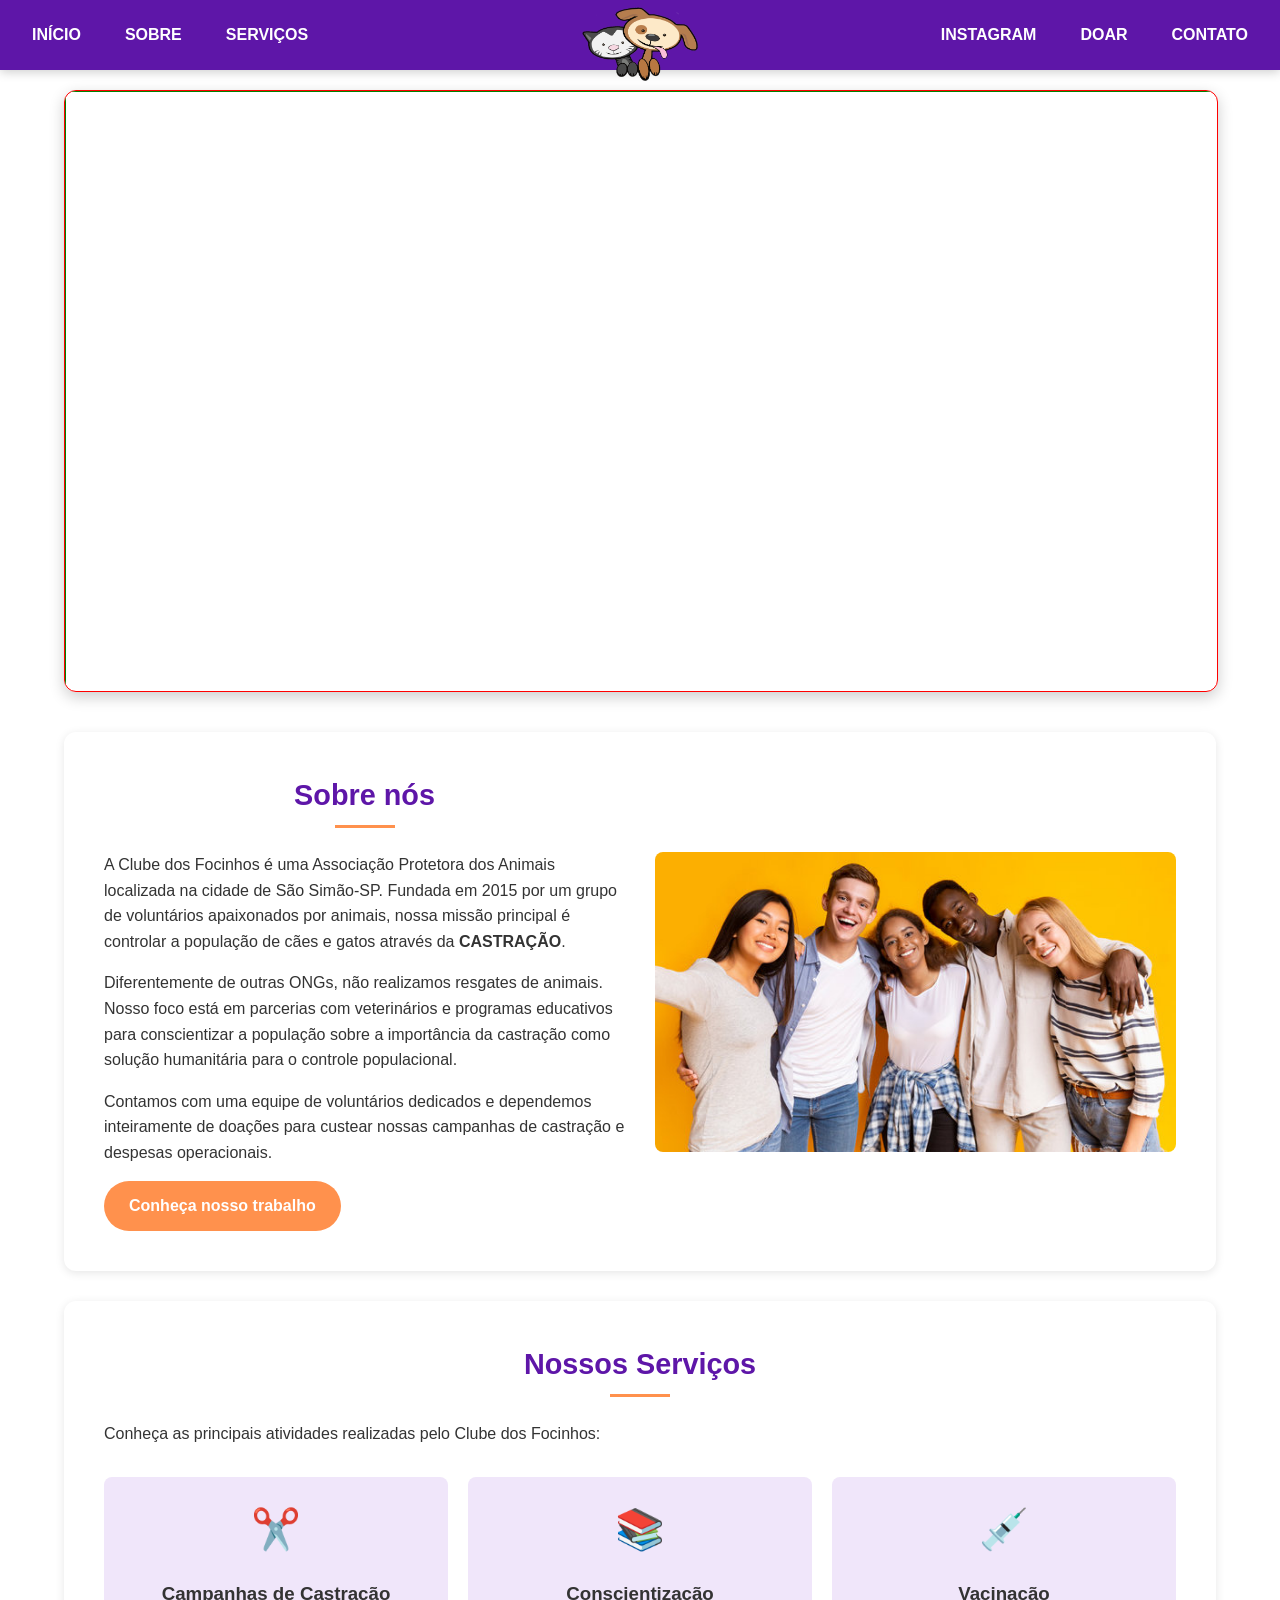
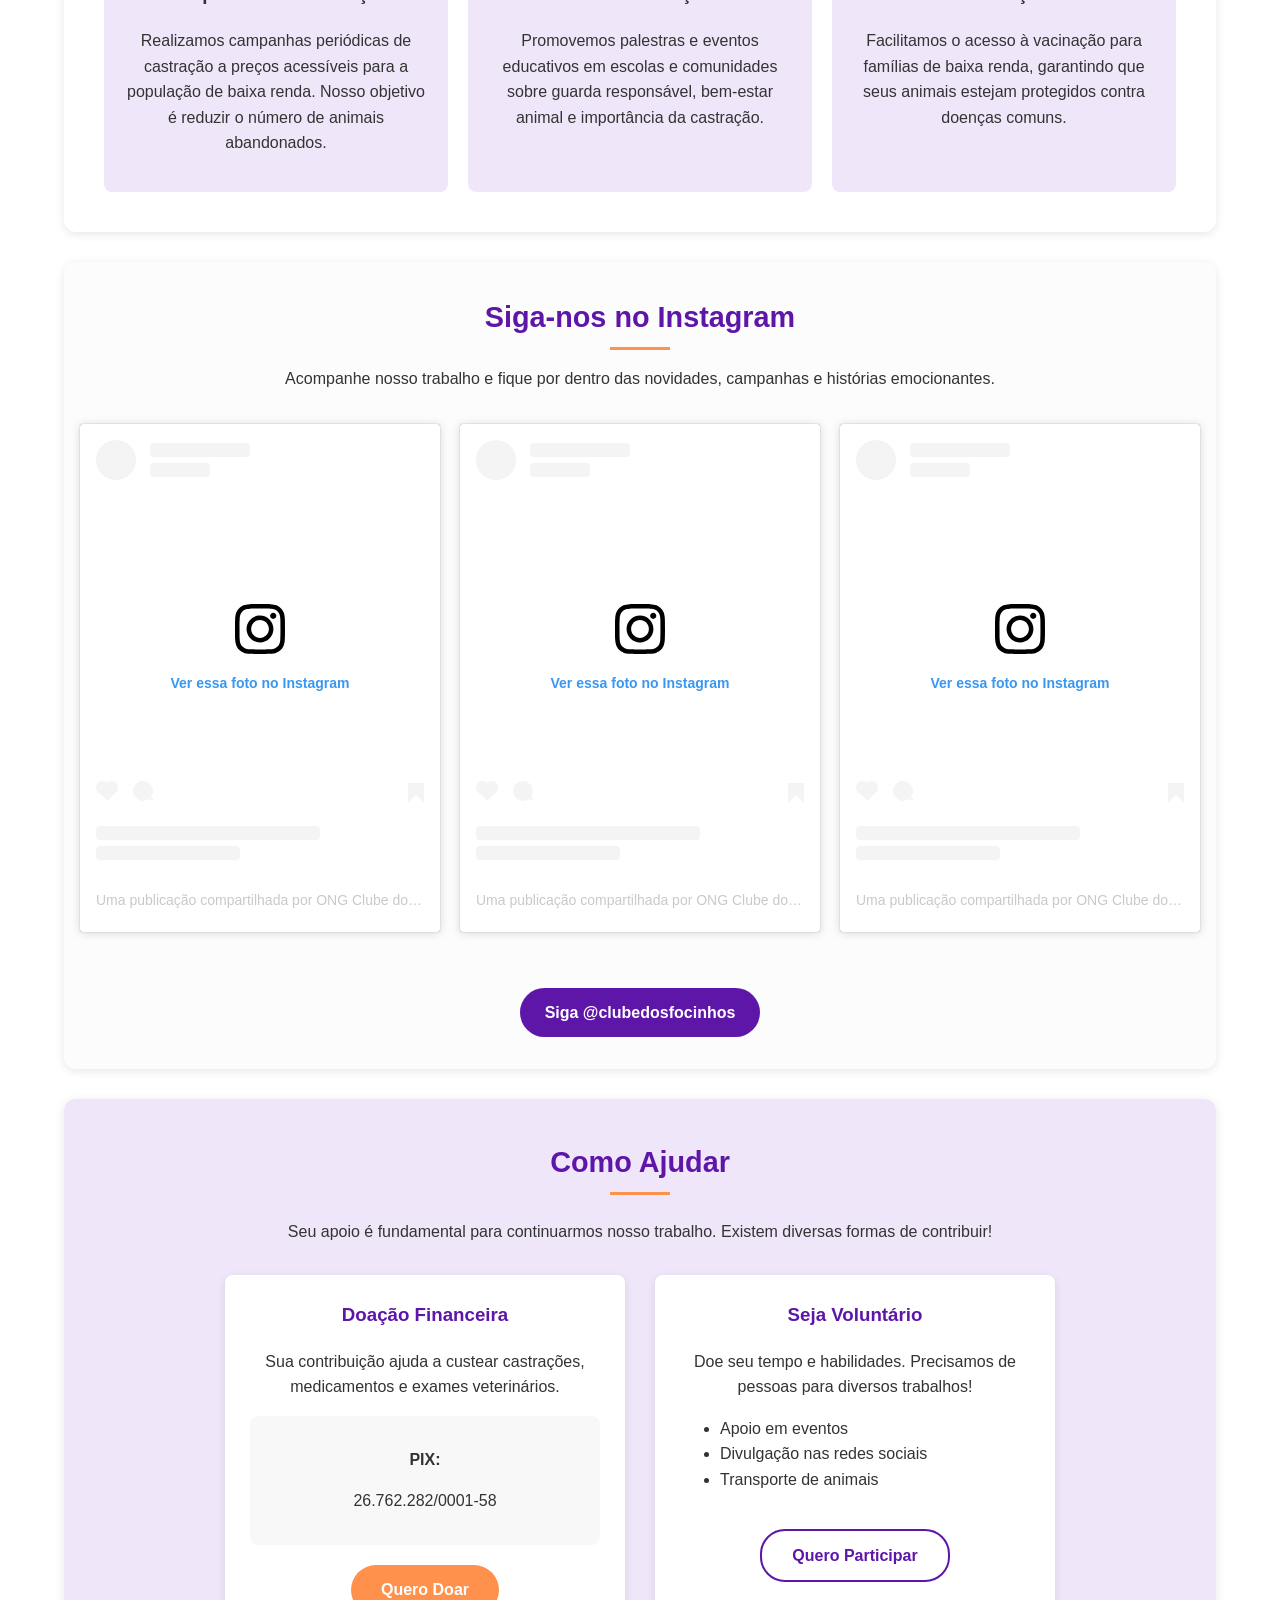
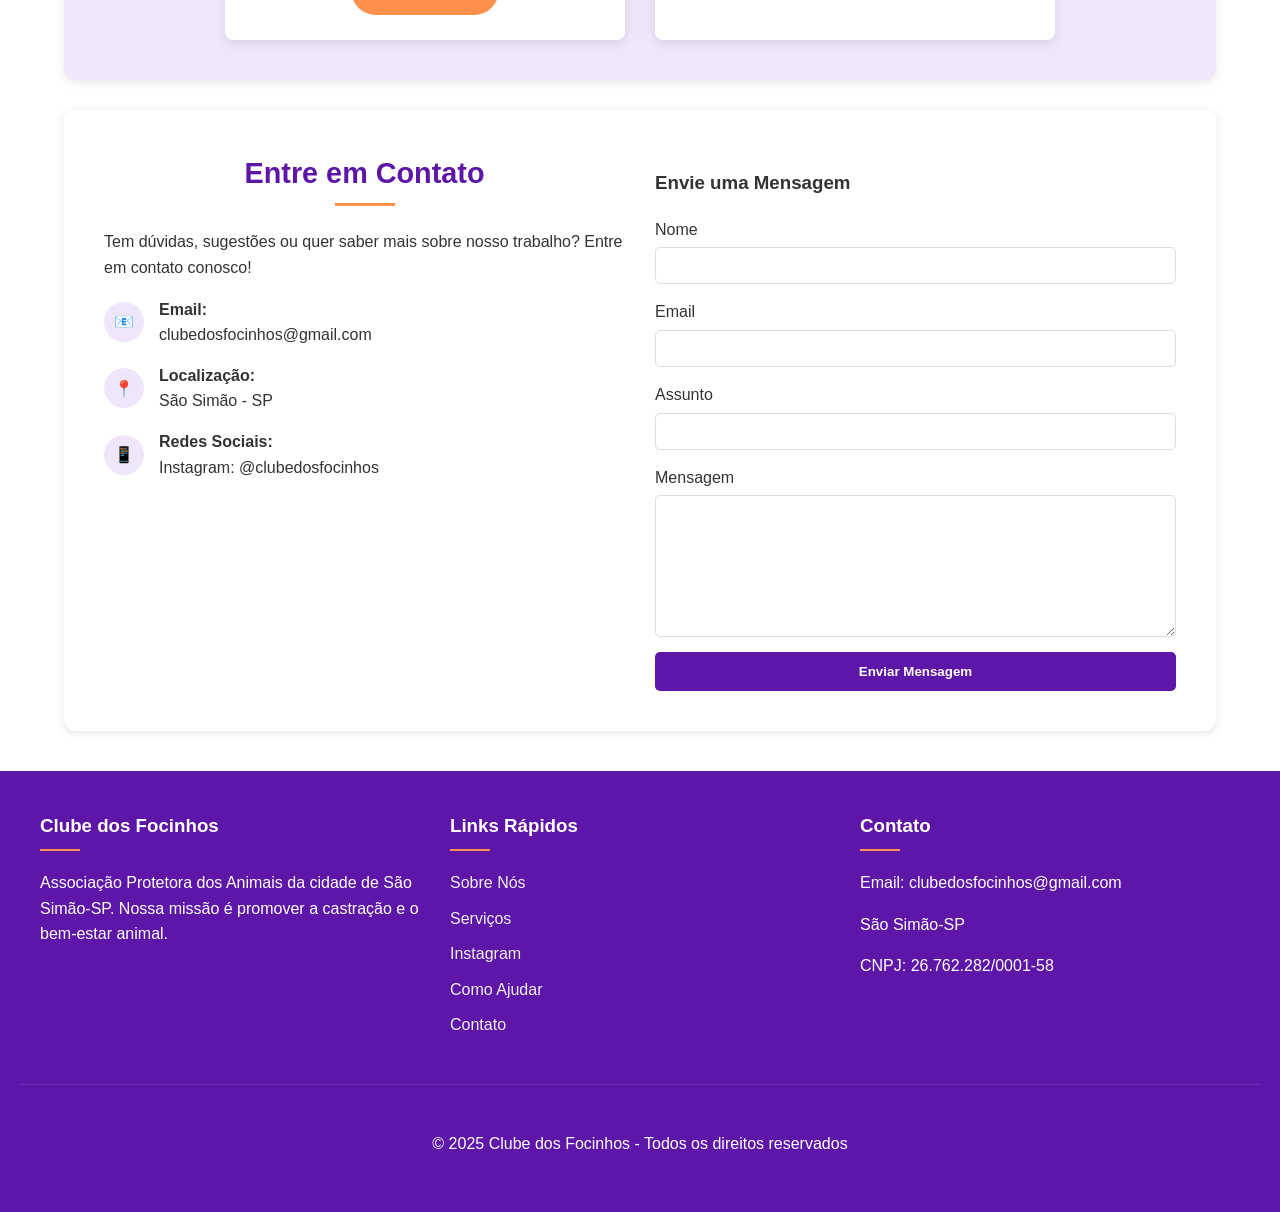
==== index.html @ ae26719c "css change in the slider-overlay" ====
<!-- Falta fazer o email funcionar, corrigir images, fazer figma, colocar baguethe (widgte) de rede social-->

<!DOCTYPE html>
<html lang="pt-BR">

<head>
    <meta charset="UTF-8">
    <meta name="viewport" content="width=device-width, initial-scale=1.0">
    <title>Clube dos Focinhos - Associação Protetora dos Animais</title>
    <link rel="stylesheet" href="styles.css" />
</head>

<body>
    <div class="navbar">
        <div class="navbar-left">
            <a href="#slider"><span>INÍCIO</span></a>
            <a href="#about"><span>SOBRE</span></a>
            <a href="#services"><span>SERVIÇOS</span></a>
        </div>
        <div class="logo">
            <img src="assets/img/logo.png" alt="Clube dos Focinhos Logo">
        </div>
        <div class="navbar-right">
            <a href="#instagram"><span>INSTAGRAM</span></a>
            <a href="#donate"><span>DOAR</span></a>
            <a href="#contact"><span>CONTATO</span></a>
        </div>
    </div>

    <div class="main-container">
       
        <div class="hero" id="slider">
            <ul class="slider">
                <li>
                    <img src="assets/img/placeholder1.jpg" alt="Animais resgatados">
                    <div class="slider-overlay">
                        <h2>Clube dos Focinhos</h2>
                        <p>Cuidando e protegendo os animais de São Simão desde 2015</p>
                    </div>
                </li>
                <li>
                    <img src="assets/img/placeholder2.jpg" alt="Campanhas de adoção">
                    <div class="slider-overlay">
                        <h2>Foco em Castração</h2>
                        <p>Nosso foco é controlar a população de animais através de campanhas de castração</p>
                    </div>
                </li>
                <li>
                    <img src="assets/img/placeholder3.jpg" alt="Voluntários ajudando">
                    <div class="slider-overlay">
                        <h2>Ajude-nos a ajudar</h2>
                        <p>Seu apoio é fundamental para continuarmos nosso trabalho</p>
                    </div>
                </li>
            </ul>
        </div>
 
        <section id="about">
            <div class="about-content">
                <h2>Sobre nós</h2>
                <p>A Clube dos Focinhos é uma Associação Protetora dos Animais localizada na cidade de São Simão-SP. Fundada em 2015 por um grupo de voluntários apaixonados por animais, nossa missão principal é controlar a população de cães e gatos através
                    da <strong>CASTRAÇÃO</strong>.</p>
                <p>Diferentemente de outras ONGs, não realizamos resgates de animais. Nosso foco está em parcerias com veterinários e programas educativos para conscientizar a população sobre a importância da castração como solução humanitária para o controle
                    populacional.
                </p>
                <p>Contamos com uma equipe de voluntários dedicados e dependemos inteiramente de doações para custear nossas campanhas de castração e despesas operacionais.</p>
                <a href="#services" class="button">Conheça nosso trabalho</a>
            </div>
            <div class="about-image">
                <img src="assets/img/placeholder4.jpg" alt="Voluntários do Clube dos Focinhos">
            </div>
        </section>

         
        <section id="services">
            <h2>Nossos Serviços</h2>
            <p>Conheça as principais atividades realizadas pelo Clube dos Focinhos:</p>

            <div class="services-container">
                <div class="service-card">
                    <div class="service-icon">✂️</div>
                    <h3>Campanhas de Castração</h3>
                    <p>Realizamos campanhas periódicas de castração a preços acessíveis para a população de baixa renda. Nosso objetivo é reduzir o número de animais abandonados.</p>
                </div>

                <div class="service-card">
                    <div class="service-icon">📚</div>
                    <h3>Conscientização</h3>
                    <p>Promovemos palestras e eventos educativos em escolas e comunidades sobre guarda responsável, bem-estar animal e importância da castração.</p>
                </div>

                <div class="service-card">
                    <div class="service-icon">💉</div>
                    <h3>Vacinação</h3>
                    <p>Facilitamos o acesso à vacinação para famílias de baixa renda, garantindo que seus animais estejam protegidos contra doenças comuns.</p>
                </div>
            </div>
        </section>

         
        <section id="instagram">
            <h2>Siga-nos no Instagram</h2>
            <p>Acompanhe nosso trabalho e fique por dentro das novidades, campanhas e histórias emocionantes.</p>

            <div class="instagram-feed">

                <blockquote class="instagram-media" data-instgrm-permalink="https://www.instagram.com/p/DG_HfWbu1eE/?utm_source=ig_embed&amp;utm_campaign=loading" data-instgrm-version="14" style=" background:#FFF; border:0; border-radius:3px; box-shadow:0 0 1px 0 rgba(0,0,0,0.5),0 1px 10px 0 rgba(0,0,0,0.15); margin: 1px; max-width:540px; min-width:326px; padding:0; width:99.375%; width:-webkit-calc(100% - 2px); width:calc(100% - 2px);">
                    <div style="padding:16px;">
                        <a href="https://www.instagram.com/p/DG_HfWbu1eE/?utm_source=ig_embed&amp;utm_campaign=loading" style=" background:#FFFFFF; line-height:0; padding:0 0; text-align:center; text-decoration:none; width:100%;" target="_blank">
                            <div style=" display: flex; flex-direction: row; align-items: center;">
                                <div style="background-color: #F4F4F4; border-radius: 50%; flex-grow: 0; height: 40px; margin-right: 14px; width: 40px;"></div>
                                <div style="display: flex; flex-direction: column; flex-grow: 1; justify-content: center;">
                                    <div style=" background-color: #F4F4F4; border-radius: 4px; flex-grow: 0; height: 14px; margin-bottom: 6px; width: 100px;"></div>
                                    <div style=" background-color: #F4F4F4; border-radius: 4px; flex-grow: 0; height: 14px; width: 60px;"></div>
                                </div>
                            </div>
                            <div style="padding: 19% 0;"></div>
                            <div style="display:block; height:50px; margin:0 auto 12px; width:50px;"><svg width="50px" height="50px" viewBox="0 0 60 60" version="1.1" xmlns="https://www.w3.org/2000/svg" xmlns:xlink="https://www.w3.org/1999/xlink"><g stroke="none" stroke-width="1" fill="none" fill-rule="evenodd"><g transform="translate(-511.000000, -20.000000)" fill="#000000"><g><path d="M556.869,30.41 C554.814,30.41 553.148,32.076 553.148,34.131 C553.148,36.186 554.814,37.852 556.869,37.852 C558.924,37.852 560.59,36.186 560.59,34.131 C560.59,32.076 558.924,30.41 556.869,30.41 M541,60.657 C535.114,60.657 530.342,55.887 530.342,50 C530.342,44.114 535.114,39.342 541,39.342 C546.887,39.342 551.658,44.114 551.658,50 C551.658,55.887 546.887,60.657 541,60.657 M541,33.886 C532.1,33.886 524.886,41.1 524.886,50 C524.886,58.899 532.1,66.113 541,66.113 C549.9,66.113 557.115,58.899 557.115,50 C557.115,41.1 549.9,33.886 541,33.886 M565.378,62.101 C565.244,65.022 564.756,66.606 564.346,67.663 C563.803,69.06 563.154,70.057 562.106,71.106 C561.058,72.155 560.06,72.803 558.662,73.347 C557.607,73.757 556.021,74.244 553.102,74.378 C549.944,74.521 548.997,74.552 541,74.552 C533.003,74.552 532.056,74.521 528.898,74.378 C525.979,74.244 524.393,73.757 523.338,73.347 C521.94,72.803 520.942,72.155 519.894,71.106 C518.846,70.057 518.197,69.06 517.654,67.663 C517.244,66.606 516.755,65.022 516.623,62.101 C516.479,58.943 516.448,57.996 516.448,50 C516.448,42.003 516.479,41.056 516.623,37.899 C516.755,34.978 517.244,33.391 517.654,32.338 C518.197,30.938 518.846,29.942 519.894,28.894 C520.942,27.846 521.94,27.196 523.338,26.654 C524.393,26.244 525.979,25.756 528.898,25.623 C532.057,25.479 533.004,25.448 541,25.448 C548.997,25.448 549.943,25.479 553.102,25.623 C556.021,25.756 557.607,26.244 558.662,26.654 C560.06,27.196 561.058,27.846 562.106,28.894 C563.154,29.942 563.803,30.938 564.346,32.338 C564.756,33.391 565.244,34.978 565.378,37.899 C565.522,41.056 565.552,42.003 565.552,50 C565.552,57.996 565.522,58.943 565.378,62.101 M570.82,37.631 C570.674,34.438 570.167,32.258 569.425,30.349 C568.659,28.377 567.633,26.702 565.965,25.035 C564.297,23.368 562.623,22.342 560.652,21.575 C558.743,20.834 556.562,20.326 553.369,20.18 C550.169,20.033 549.148,20 541,20 C532.853,20 531.831,20.033 528.631,20.18 C525.438,20.326 523.257,20.834 521.349,21.575 C519.376,22.342 517.703,23.368 516.035,25.035 C514.368,26.702 513.342,28.377 512.574,30.349 C511.834,32.258 511.326,34.438 511.181,37.631 C511.035,40.831 511,41.851 511,50 C511,58.147 511.035,59.17 511.181,62.369 C511.326,65.562 511.834,67.743 512.574,69.651 C513.342,71.625 514.368,73.296 516.035,74.965 C517.703,76.634 519.376,77.658 521.349,78.425 C523.257,79.167 525.438,79.673 528.631,79.82 C531.831,79.965 532.853,80.001 541,80.001 C549.148,80.001 550.169,79.965 553.369,79.82 C556.562,79.673 558.743,79.167 560.652,78.425 C562.623,77.658 564.297,76.634 565.965,74.965 C567.633,73.296 568.659,71.625 569.425,69.651 C570.167,67.743 570.674,65.562 570.82,62.369 C570.966,59.17 571,58.147 571,50 C571,41.851 570.966,40.831 570.82,37.631"></path></g></g></g></svg></div>
                            <div style="padding-top: 8px;">
                                <div style=" color:#3897f0; font-family:Arial,sans-serif; font-size:14px; font-style:normal; font-weight:550; line-height:18px;">Ver essa foto no Instagram</div>
                            </div>
                            <div style="padding: 12.5% 0;"></div>
                            <div style="display: flex; flex-direction: row; margin-bottom: 14px; align-items: center;">
                                <div>
                                    <div style="background-color: #F4F4F4; border-radius: 50%; height: 12.5px; width: 12.5px; transform: translateX(0px) translateY(7px);"></div>
                                    <div style="background-color: #F4F4F4; height: 12.5px; transform: rotate(-45deg) translateX(3px) translateY(1px); width: 12.5px; flex-grow: 0; margin-right: 14px; margin-left: 2px;"></div>
                                    <div style="background-color: #F4F4F4; border-radius: 50%; height: 12.5px; width: 12.5px; transform: translateX(9px) translateY(-18px);"></div>
                                </div>
                                <div style="margin-left: 8px;">
                                    <div style=" background-color: #F4F4F4; border-radius: 50%; flex-grow: 0; height: 20px; width: 20px;"></div>
                                    <div style=" width: 0; height: 0; border-top: 2px solid transparent; border-left: 6px solid #f4f4f4; border-bottom: 2px solid transparent; transform: translateX(16px) translateY(-4px) rotate(30deg)"></div>
                                </div>
                                <div style="margin-left: auto;">
                                    <div style=" width: 0px; border-top: 8px solid #F4F4F4; border-right: 8px solid transparent; transform: translateY(16px);"></div>
                                    <div style=" background-color: #F4F4F4; flex-grow: 0; height: 12px; width: 16px; transform: translateY(-4px);"></div>
                                    <div style=" width: 0; height: 0; border-top: 8px solid #F4F4F4; border-left: 8px solid transparent; transform: translateY(-4px) translateX(8px);"></div>
                                </div>
                            </div>
                            <div style="display: flex; flex-direction: column; flex-grow: 1; justify-content: center; margin-bottom: 24px;">
                                <div style=" background-color: #F4F4F4; border-radius: 4px; flex-grow: 0; height: 14px; margin-bottom: 6px; width: 224px;"></div>
                                <div style=" background-color: #F4F4F4; border-radius: 4px; flex-grow: 0; height: 14px; width: 144px;"></div>
                            </div>
                        </a>
                        <p style=" color:#c9c8cd; font-family:Arial,sans-serif; font-size:14px; line-height:17px; margin-bottom:0; margin-top:8px; overflow:hidden; padding:8px 0 7px; text-align:center; text-overflow:ellipsis; white-space:nowrap;"><a href="https://www.instagram.com/p/DG_HfWbu1eE/?utm_source=ig_embed&amp;utm_campaign=loading" style=" color:#c9c8cd; font-family:Arial,sans-serif; font-size:14px; font-style:normal; font-weight:normal; line-height:17px; text-decoration:none;"
                                target="_blank">Uma publicação compartilhada por ONG Clube dos Focinhos (@clubedosfocinhos)</a></p>
                    </div>
                </blockquote>
                <script async src="//www.instagram.com/embed.js"></script>

                <blockquote class="instagram-media" data-instgrm-permalink="https://www.instagram.com/p/DG6hP9zJFz1/?utm_source=ig_embed&amp;utm_campaign=loading" data-instgrm-version="14" style=" background:#FFF; border:0; border-radius:3px; box-shadow:0 0 1px 0 rgba(0,0,0,0.5),0 1px 10px 0 rgba(0,0,0,0.15); margin: 1px; max-width:540px; min-width:326px; padding:0; width:99.375%; width:-webkit-calc(100% - 2px); width:calc(100% - 2px);">
                    <div style="padding:16px;">
                        <a href="https://www.instagram.com/p/DG6hP9zJFz1/?utm_source=ig_embed&amp;utm_campaign=loading" style=" background:#FFFFFF; line-height:0; padding:0 0; text-align:center; text-decoration:none; width:100%;" target="_blank">
                            <div style=" display: flex; flex-direction: row; align-items: center;">
                                <div style="background-color: #F4F4F4; border-radius: 50%; flex-grow: 0; height: 40px; margin-right: 14px; width: 40px;"></div>
                                <div style="display: flex; flex-direction: column; flex-grow: 1; justify-content: center;">
                                    <div style=" background-color: #F4F4F4; border-radius: 4px; flex-grow: 0; height: 14px; margin-bottom: 6px; width: 100px;"></div>
                                    <div style=" background-color: #F4F4F4; border-radius: 4px; flex-grow: 0; height: 14px; width: 60px;"></div>
                                </div>
                            </div>
                            <div style="padding: 19% 0;"></div>
                            <div style="display:block; height:50px; margin:0 auto 12px; width:50px;"><svg width="50px" height="50px" viewBox="0 0 60 60" version="1.1" xmlns="https://www.w3.org/2000/svg" xmlns:xlink="https://www.w3.org/1999/xlink"><g stroke="none" stroke-width="1" fill="none" fill-rule="evenodd"><g transform="translate(-511.000000, -20.000000)" fill="#000000"><g><path d="M556.869,30.41 C554.814,30.41 553.148,32.076 553.148,34.131 C553.148,36.186 554.814,37.852 556.869,37.852 C558.924,37.852 560.59,36.186 560.59,34.131 C560.59,32.076 558.924,30.41 556.869,30.41 M541,60.657 C535.114,60.657 530.342,55.887 530.342,50 C530.342,44.114 535.114,39.342 541,39.342 C546.887,39.342 551.658,44.114 551.658,50 C551.658,55.887 546.887,60.657 541,60.657 M541,33.886 C532.1,33.886 524.886,41.1 524.886,50 C524.886,58.899 532.1,66.113 541,66.113 C549.9,66.113 557.115,58.899 557.115,50 C557.115,41.1 549.9,33.886 541,33.886 M565.378,62.101 C565.244,65.022 564.756,66.606 564.346,67.663 C563.803,69.06 563.154,70.057 562.106,71.106 C561.058,72.155 560.06,72.803 558.662,73.347 C557.607,73.757 556.021,74.244 553.102,74.378 C549.944,74.521 548.997,74.552 541,74.552 C533.003,74.552 532.056,74.521 528.898,74.378 C525.979,74.244 524.393,73.757 523.338,73.347 C521.94,72.803 520.942,72.155 519.894,71.106 C518.846,70.057 518.197,69.06 517.654,67.663 C517.244,66.606 516.755,65.022 516.623,62.101 C516.479,58.943 516.448,57.996 516.448,50 C516.448,42.003 516.479,41.056 516.623,37.899 C516.755,34.978 517.244,33.391 517.654,32.338 C518.197,30.938 518.846,29.942 519.894,28.894 C520.942,27.846 521.94,27.196 523.338,26.654 C524.393,26.244 525.979,25.756 528.898,25.623 C532.057,25.479 533.004,25.448 541,25.448 C548.997,25.448 549.943,25.479 553.102,25.623 C556.021,25.756 557.607,26.244 558.662,26.654 C560.06,27.196 561.058,27.846 562.106,28.894 C563.154,29.942 563.803,30.938 564.346,32.338 C564.756,33.391 565.244,34.978 565.378,37.899 C565.522,41.056 565.552,42.003 565.552,50 C565.552,57.996 565.522,58.943 565.378,62.101 M570.82,37.631 C570.674,34.438 570.167,32.258 569.425,30.349 C568.659,28.377 567.633,26.702 565.965,25.035 C564.297,23.368 562.623,22.342 560.652,21.575 C558.743,20.834 556.562,20.326 553.369,20.18 C550.169,20.033 549.148,20 541,20 C532.853,20 531.831,20.033 528.631,20.18 C525.438,20.326 523.257,20.834 521.349,21.575 C519.376,22.342 517.703,23.368 516.035,25.035 C514.368,26.702 513.342,28.377 512.574,30.349 C511.834,32.258 511.326,34.438 511.181,37.631 C511.035,40.831 511,41.851 511,50 C511,58.147 511.035,59.17 511.181,62.369 C511.326,65.562 511.834,67.743 512.574,69.651 C513.342,71.625 514.368,73.296 516.035,74.965 C517.703,76.634 519.376,77.658 521.349,78.425 C523.257,79.167 525.438,79.673 528.631,79.82 C531.831,79.965 532.853,80.001 541,80.001 C549.148,80.001 550.169,79.965 553.369,79.82 C556.562,79.673 558.743,79.167 560.652,78.425 C562.623,77.658 564.297,76.634 565.965,74.965 C567.633,73.296 568.659,71.625 569.425,69.651 C570.167,67.743 570.674,65.562 570.82,62.369 C570.966,59.17 571,58.147 571,50 C571,41.851 570.966,40.831 570.82,37.631"></path></g></g></g></svg></div>
                            <div style="padding-top: 8px;">
                                <div style=" color:#3897f0; font-family:Arial,sans-serif; font-size:14px; font-style:normal; font-weight:550; line-height:18px;">Ver essa foto no Instagram</div>
                            </div>
                            <div style="padding: 12.5% 0;"></div>
                            <div style="display: flex; flex-direction: row; margin-bottom: 14px; align-items: center;">
                                <div>
                                    <div style="background-color: #F4F4F4; border-radius: 50%; height: 12.5px; width: 12.5px; transform: translateX(0px) translateY(7px);"></div>
                                    <div style="background-color: #F4F4F4; height: 12.5px; transform: rotate(-45deg) translateX(3px) translateY(1px); width: 12.5px; flex-grow: 0; margin-right: 14px; margin-left: 2px;"></div>
                                    <div style="background-color: #F4F4F4; border-radius: 50%; height: 12.5px; width: 12.5px; transform: translateX(9px) translateY(-18px);"></div>
                                </div>
                                <div style="margin-left: 8px;">
                                    <div style=" background-color: #F4F4F4; border-radius: 50%; flex-grow: 0; height: 20px; width: 20px;"></div>
                                    <div style=" width: 0; height: 0; border-top: 2px solid transparent; border-left: 6px solid #f4f4f4; border-bottom: 2px solid transparent; transform: translateX(16px) translateY(-4px) rotate(30deg)"></div>
                                </div>
                                <div style="margin-left: auto;">
                                    <div style=" width: 0px; border-top: 8px solid #F4F4F4; border-right: 8px solid transparent; transform: translateY(16px);"></div>
                                    <div style=" background-color: #F4F4F4; flex-grow: 0; height: 12px; width: 16px; transform: translateY(-4px);"></div>
                                    <div style=" width: 0; height: 0; border-top: 8px solid #F4F4F4; border-left: 8px solid transparent; transform: translateY(-4px) translateX(8px);"></div>
                                </div>
                            </div>
                            <div style="display: flex; flex-direction: column; flex-grow: 1; justify-content: center; margin-bottom: 24px;">
                                <div style=" background-color: #F4F4F4; border-radius: 4px; flex-grow: 0; height: 14px; margin-bottom: 6px; width: 224px;"></div>
                                <div style=" background-color: #F4F4F4; border-radius: 4px; flex-grow: 0; height: 14px; width: 144px;"></div>
                            </div>
                        </a>
                        <p style=" color:#c9c8cd; font-family:Arial,sans-serif; font-size:14px; line-height:17px; margin-bottom:0; margin-top:8px; overflow:hidden; padding:8px 0 7px; text-align:center; text-overflow:ellipsis; white-space:nowrap;"><a href="https://www.instagram.com/p/DG6hP9zJFz1/?utm_source=ig_embed&amp;utm_campaign=loading" style=" color:#c9c8cd; font-family:Arial,sans-serif; font-size:14px; font-style:normal; font-weight:normal; line-height:17px; text-decoration:none;"
                                target="_blank">Uma publicação compartilhada por ONG Clube dos Focinhos (@clubedosfocinhos)</a></p>
                    </div>
                </blockquote>
                <script async src="//www.instagram.com/embed.js"></script>

                <blockquote class="instagram-media" data-instgrm-permalink="https://www.instagram.com/p/DG5RG_AOXH1/?utm_source=ig_embed&amp;utm_campaign=loading" data-instgrm-version="14" style=" background:#FFF; border:0; border-radius:3px; box-shadow:0 0 1px 0 rgba(0,0,0,0.5),0 1px 10px 0 rgba(0,0,0,0.15); margin: 1px; max-width:540px; min-width:326px; padding:0; width:99.375%; width:-webkit-calc(100% - 2px); width:calc(100% - 2px);">
                    <div style="padding:16px;">
                        <a href="https://www.instagram.com/p/DG5RG_AOXH1/?utm_source=ig_embed&amp;utm_campaign=loading" style=" background:#FFFFFF; line-height:0; padding:0 0; text-align:center; text-decoration:none; width:100%;" target="_blank">
                            <div style=" display: flex; flex-direction: row; align-items: center;">
                                <div style="background-color: #F4F4F4; border-radius: 50%; flex-grow: 0; height: 40px; margin-right: 14px; width: 40px;"></div>
                                <div style="display: flex; flex-direction: column; flex-grow: 1; justify-content: center;">
                                    <div style=" background-color: #F4F4F4; border-radius: 4px; flex-grow: 0; height: 14px; margin-bottom: 6px; width: 100px;"></div>
                                    <div style=" background-color: #F4F4F4; border-radius: 4px; flex-grow: 0; height: 14px; width: 60px;"></div>
                                </div>
                            </div>
                            <div style="padding: 19% 0;"></div>
                            <div style="display:block; height:50px; margin:0 auto 12px; width:50px;"><svg width="50px" height="50px" viewBox="0 0 60 60" version="1.1" xmlns="https://www.w3.org/2000/svg" xmlns:xlink="https://www.w3.org/1999/xlink"><g stroke="none" stroke-width="1" fill="none" fill-rule="evenodd"><g transform="translate(-511.000000, -20.000000)" fill="#000000"><g><path d="M556.869,30.41 C554.814,30.41 553.148,32.076 553.148,34.131 C553.148,36.186 554.814,37.852 556.869,37.852 C558.924,37.852 560.59,36.186 560.59,34.131 C560.59,32.076 558.924,30.41 556.869,30.41 M541,60.657 C535.114,60.657 530.342,55.887 530.342,50 C530.342,44.114 535.114,39.342 541,39.342 C546.887,39.342 551.658,44.114 551.658,50 C551.658,55.887 546.887,60.657 541,60.657 M541,33.886 C532.1,33.886 524.886,41.1 524.886,50 C524.886,58.899 532.1,66.113 541,66.113 C549.9,66.113 557.115,58.899 557.115,50 C557.115,41.1 549.9,33.886 541,33.886 M565.378,62.101 C565.244,65.022 564.756,66.606 564.346,67.663 C563.803,69.06 563.154,70.057 562.106,71.106 C561.058,72.155 560.06,72.803 558.662,73.347 C557.607,73.757 556.021,74.244 553.102,74.378 C549.944,74.521 548.997,74.552 541,74.552 C533.003,74.552 532.056,74.521 528.898,74.378 C525.979,74.244 524.393,73.757 523.338,73.347 C521.94,72.803 520.942,72.155 519.894,71.106 C518.846,70.057 518.197,69.06 517.654,67.663 C517.244,66.606 516.755,65.022 516.623,62.101 C516.479,58.943 516.448,57.996 516.448,50 C516.448,42.003 516.479,41.056 516.623,37.899 C516.755,34.978 517.244,33.391 517.654,32.338 C518.197,30.938 518.846,29.942 519.894,28.894 C520.942,27.846 521.94,27.196 523.338,26.654 C524.393,26.244 525.979,25.756 528.898,25.623 C532.057,25.479 533.004,25.448 541,25.448 C548.997,25.448 549.943,25.479 553.102,25.623 C556.021,25.756 557.607,26.244 558.662,26.654 C560.06,27.196 561.058,27.846 562.106,28.894 C563.154,29.942 563.803,30.938 564.346,32.338 C564.756,33.391 565.244,34.978 565.378,37.899 C565.522,41.056 565.552,42.003 565.552,50 C565.552,57.996 565.522,58.943 565.378,62.101 M570.82,37.631 C570.674,34.438 570.167,32.258 569.425,30.349 C568.659,28.377 567.633,26.702 565.965,25.035 C564.297,23.368 562.623,22.342 560.652,21.575 C558.743,20.834 556.562,20.326 553.369,20.18 C550.169,20.033 549.148,20 541,20 C532.853,20 531.831,20.033 528.631,20.18 C525.438,20.326 523.257,20.834 521.349,21.575 C519.376,22.342 517.703,23.368 516.035,25.035 C514.368,26.702 513.342,28.377 512.574,30.349 C511.834,32.258 511.326,34.438 511.181,37.631 C511.035,40.831 511,41.851 511,50 C511,58.147 511.035,59.17 511.181,62.369 C511.326,65.562 511.834,67.743 512.574,69.651 C513.342,71.625 514.368,73.296 516.035,74.965 C517.703,76.634 519.376,77.658 521.349,78.425 C523.257,79.167 525.438,79.673 528.631,79.82 C531.831,79.965 532.853,80.001 541,80.001 C549.148,80.001 550.169,79.965 553.369,79.82 C556.562,79.673 558.743,79.167 560.652,78.425 C562.623,77.658 564.297,76.634 565.965,74.965 C567.633,73.296 568.659,71.625 569.425,69.651 C570.167,67.743 570.674,65.562 570.82,62.369 C570.966,59.17 571,58.147 571,50 C571,41.851 570.966,40.831 570.82,37.631"></path></g></g></g></svg></div>
                            <div style="padding-top: 8px;">
                                <div style=" color:#3897f0; font-family:Arial,sans-serif; font-size:14px; font-style:normal; font-weight:550; line-height:18px;">Ver essa foto no Instagram</div>
                            </div>
                            <div style="padding: 12.5% 0;"></div>
                            <div style="display: flex; flex-direction: row; margin-bottom: 14px; align-items: center;">
                                <div>
                                    <div style="background-color: #F4F4F4; border-radius: 50%; height: 12.5px; width: 12.5px; transform: translateX(0px) translateY(7px);"></div>
                                    <div style="background-color: #F4F4F4; height: 12.5px; transform: rotate(-45deg) translateX(3px) translateY(1px); width: 12.5px; flex-grow: 0; margin-right: 14px; margin-left: 2px;"></div>
                                    <div style="background-color: #F4F4F4; border-radius: 50%; height: 12.5px; width: 12.5px; transform: translateX(9px) translateY(-18px);"></div>
                                </div>
                                <div style="margin-left: 8px;">
                                    <div style=" background-color: #F4F4F4; border-radius: 50%; flex-grow: 0; height: 20px; width: 20px;"></div>
                                    <div style=" width: 0; height: 0; border-top: 2px solid transparent; border-left: 6px solid #f4f4f4; border-bottom: 2px solid transparent; transform: translateX(16px) translateY(-4px) rotate(30deg)"></div>
                                </div>
                                <div style="margin-left: auto;">
                                    <div style=" width: 0px; border-top: 8px solid #F4F4F4; border-right: 8px solid transparent; transform: translateY(16px);"></div>
                                    <div style=" background-color: #F4F4F4; flex-grow: 0; height: 12px; width: 16px; transform: translateY(-4px);"></div>
                                    <div style=" width: 0; height: 0; border-top: 8px solid #F4F4F4; border-left: 8px solid transparent; transform: translateY(-4px) translateX(8px);"></div>
                                </div>
                            </div>
                            <div style="display: flex; flex-direction: column; flex-grow: 1; justify-content: center; margin-bottom: 24px;">
                                <div style=" background-color: #F4F4F4; border-radius: 4px; flex-grow: 0; height: 14px; margin-bottom: 6px; width: 224px;"></div>
                                <div style=" background-color: #F4F4F4; border-radius: 4px; flex-grow: 0; height: 14px; width: 144px;"></div>
                            </div>
                        </a>
                        <p style=" color:#c9c8cd; font-family:Arial,sans-serif; font-size:14px; line-height:17px; margin-bottom:0; margin-top:8px; overflow:hidden; padding:8px 0 7px; text-align:center; text-overflow:ellipsis; white-space:nowrap;"><a href="https://www.instagram.com/p/DG5RG_AOXH1/?utm_source=ig_embed&amp;utm_campaign=loading" style=" color:#c9c8cd; font-family:Arial,sans-serif; font-size:14px; font-style:normal; font-weight:normal; line-height:17px; text-decoration:none;"
                                target="_blank">Uma publicação compartilhada por ONG Clube dos Focinhos (@clubedosfocinhos)</a></p>
                    </div>
                </blockquote>
                <script async src="//www.instagram.com/embed.js"></script>

            </div>

            <a href="https://www.instagram.com/clubedosfocinhos/" target="_blank" class="social-link">Siga @clubedosfocinhos</a>
        </section>

     
        <section id="donate">
            <h2>Como Ajudar</h2>
            <p>Seu apoio é fundamental para continuarmos nosso trabalho. Existem diversas formas de contribuir!</p>

            <div class="donate-options">
                <div class="donate-card">
                    <h3>Doação Financeira</h3>
                    <p>Sua contribuição ajuda a custear castrações, medicamentos e exames veterinários.</p>
                    <div class="pix-info">
                        <p><strong>PIX:</strong></p>
                        <p>26.762.282/0001-58</p>
                    </div>
                    <a href="#" class="donate-button">Quero Doar</a>
                </div>

                <div class="donate-card">
                    <h3>Seja Voluntário</h3>
                    <p>Doe seu tempo e habilidades. Precisamos de pessoas para diversos trabalhos!</p>
                    <ul style="text-align: left;">
                        <li>Apoio em eventos</li>
                        <li>Divulgação nas redes sociais</li>
                        <li>Transporte de animais</li>
                    </ul>
                    <a href="#contact" class="donate-button button-outline">Quero Participar</a>
                </div>
            </div>
        </section>

         <section id="contact">
            <div class="contact-info">
                <h2>Entre em Contato</h2>
                <p>Tem dúvidas, sugestões ou quer saber mais sobre nosso trabalho? Entre em contato conosco!</p>

                <div class="contact-item">
                    <div class="contact-icon">📧</div>
                    <div>
                        <strong>Email:</strong><br> clubedosfocinhos@gmail.com
                    </div>
                </div>

                <div class="contact-item">
                    <div class="contact-icon">📍</div>
                    <div>
                        <strong>Localização:</strong><br> São Simão - SP
                    </div>
                </div>

                <div class="contact-item">
                    <div class="contact-icon">📱</div>
                    <div>
                        <strong>Redes Sociais:</strong><br> Instagram: @clubedosfocinhos
                    </div>
                </div>
            </div>

            <div class="contact-form">
                <h3>Envie uma Mensagem</h3>
                <form>
                    <div class="form-group">
                        <label for="name">Nome</label>
                        <input type="text" id="name" name="name" required>
                    </div>

                    <div class="form-group">
                        <label for="email">Email</label>
                        <input type="email" id="email" name="email" required>
                    </div>

                    <div class="form-group">
                        <label for="subject">Assunto</label>
                        <input type="text" id="subject" name="subject">
                    </div>

                    <div class="form-group">
                        <label for="message">Mensagem</label>
                        <textarea id="message" name="message" required></textarea>
                    </div>

                    <button type="submit" class="submit-button">Enviar Mensagem</button>
                </form>
            </div>
        </section>
    </div>

    <footer>
        <div class="footer-content">
            <div class="footer-column">
                <h3>Clube dos Focinhos</h3>
                <p>Associação Protetora dos Animais da cidade de São Simão-SP. Nossa missão é promover a castração e o bem-estar animal.</p>
            </div>

            <div class="footer-column">
                <h3>Links Rápidos</h3>
                <ul class="footer-links">
                    <li><a href="#about">Sobre Nós</a></li>
                    <li><a href="#services">Serviços</a></li>
                    <li><a href="#instagram">Instagram</a></li>
                    <li><a href="#donate">Como Ajudar</a></li>
                    <li><a href="#contact">Contato</a></li>
                </ul>
            </div>

            <div class="footer-column">
                <h3>Contato</h3>
                <p>Email: clubedosfocinhos@gmail.com</p>
                <p>São Simão-SP</p>
                <p>CNPJ: 26.762.282/0001-58</p>
            </div>
        </div>

        <div class="copyright">
            <p>&copy; 2025 Clube dos Focinhos - Todos os direitos reservados</p>
        </div>
    </footer>

    <script>
        document.addEventListener('DOMContentLoaded', function() {
            // Smooth scrolling for anchor links
            document.querySelectorAll('a[href^="#"]').forEach(anchor => {
                anchor.addEventListener('click', function(e) {
                    e.preventDefault();

                    const targetId = this.getAttribute('href');
                    if (targetId === '#') return;

                    const targetElement = document.querySelector(targetId);
                    if (targetElement) {
                        window.scrollTo({
                            top: targetElement.offsetTop - 80,
                            behavior: 'smooth'
                        });
                    }
                });
            });
        });
    </script>
</body>

</html>
---- styles.css ----
:root {
    --grape: #5E16A8;
    --royal-purple: #8057B3;
    --light-purple: #f0e6fa;
    --accent: #FF914D;
}

body {
    margin: 0;
    font-family: 'Segoe UI', Tahoma, Geneva, Verdana, sans-serif;
    line-height: 1.6;
    color: #333;
    background-color: #fff;
}

.navbar {
    background-color: var(--grape);
    color: white;
    display: flex;
    justify-content: space-between;
    align-items: center;
    padding: 0 1.25rem;
    box-sizing: border-box;
    position: fixed;
    top: 0;
    left: 0;
    z-index: 100;
    height: 4.375rem;
    width: 100%;
    box-shadow: 0 0.125rem 0.625rem rgba(0, 0, 0, 0.2);
}

.navbar-left,
.navbar-right {
    display: flex;
    gap: 1.25rem;
    align-items: center;
    flex: 1;
}

.navbar-left {
    justify-content: flex-start;
}

.navbar-right {
    justify-content: flex-end;
}

.logo {
    display: flex;
    justify-content: center;
    position: absolute;
    left: 50%;
    transform: translateX(-50%);
}

.logo img {
    height: 4.6875rem;
    transform: translateY(0.5rem);
}

.navbar a {
    color: white;
    text-decoration: none;
    padding: 0 0.75rem;
    display: flex;
    align-items: center;
    height: 4.375rem;
    transition: background-color 0.3s ease;
    position: relative;
    z-index: 1;
    font-weight: 600;
}

.navbar a::before {
    content: "";
    position: absolute;
    top: 0;
    left: 0;
    width: 100%;
    height: 0;
    background-color: var(--royal-purple);
    transition: height 0.3s ease;
    z-index: -1;
    border-bottom-right-radius: 0.625rem;
    border-bottom-left-radius: 0.625rem;
}

.navbar a:hover::before {
    height: calc(100% + 0.625rem);
}

.navbar a span {
    position: relative;
    z-index: 2;
}
/* Main container */

.main-container {
    max-width: 90%;
    margin: 5.625rem auto 1.25rem;
    padding: 0 1.25rem;
}
/* --- Slider  --- */

.hero {
    position: relative;
    width: 100%;
    height: 37.5rem;
    overflow: hidden;
    margin: 0 0 2.5rem;
    border-radius: 0.75rem;
    box-shadow: 0 0.3125rem 0.9375rem rgba(0, 0, 0, 0.2);
    border:red solid 1px;
}

.slider {
    position: relative;
    width: 100%;
    height: 100%;
    margin: 0;
    padding: 0;
    border:green solid 1px;
}

.slider li {
    list-style: none;
    position: absolute;
    top: 0;
    left: 0;
    width: 100%;
    height: 100%;
    opacity: 0;
    animation: slideAnimation 21s infinite;
    transition: opacity 1s ease-in-out;
    border:blue solid 1px;
}

.slider li img {
    width: 100%;    
    height: 100%;
    object-fit: cover;
    display: block;
    border:purple solid 1px;
}

.slider-overlay {
    position: absolute;
    bottom: 0;
    left: 0;
    width: 100%;
    background: linear-gradient(transparent, rgba(0, 0, 0, 0.7));
    padding: 1.5vw;
    color: white;
    text-align: center;
    border:red solid 1px;
}

.slider-overlay h2 {
    font-size: 2.5rem;
    margin-bottom: 0.625rem;
    
    text-shadow: 0.0625rem 0.0625rem 0.1875rem rgba(0, 0, 0, 0.8);
}

.slider-overlay p {
    font-size: 1.2rem;
    max-width: 50rem;
    text-align: center;
    margin: 0 auto;
    text-shadow: 0.0625rem 0.0625rem 0.125rem rgba(0, 0, 0, 0.8);
}

.slider li:nth-child(1) {
    animation-delay: 0s;
}

.slider li:nth-child(2) {
    animation-delay: 7s;
}

.slider li:nth-child(3) {
    animation-delay: 14s;
}

@keyframes slideAnimation {
    0% {
        opacity: 0;
    }
    5% {
        opacity: 1;
    }
    28% {
        opacity: 1;
    }
    33% {
        opacity: 0;
    }
    100% {
        opacity: 0;
    }
}
/* --- Section  --- */

section {
    padding: 2.5rem;
    margin: 1.875rem 0;
    border-radius: 0.75rem;
    box-shadow: 0 0.125rem 0.625rem rgba(0, 0, 0, 0.1);
    background-color: #fff;
}

section h2 {
    color: var(--grape);
    margin-top: 0;
    font-size: 1.8rem;
    position: relative;
    padding-bottom: 0.625rem;
    text-align: center;
}

section h2::after {
    content: '';
    position: absolute;
    bottom: 0;
    left: 50%;
    transform: translateX(-50%);
    width: 3.75rem;
    height: 0.1875rem;
    background-color: var(--accent);
}
/* Sobre Section */

#about {
    display: flex;
    flex-wrap: wrap;
    gap: 1.875rem;
    align-items: center;
    justify-content: space-between;
}

.about-content {
    flex: 1;
    min-width: 18.75rem;
}

.about-image {
    flex: 1;
    min-width: 18.75rem;
    height: 18.75rem;
    border-radius: 0.5rem;
    overflow: hidden;
}

.about-image img {
    width: 100%;
    height: 100%;
    object-fit: cover;
}
/* Nossos Servicos Section */

.services-container {
    display: flex;
    flex-wrap: wrap;
    gap: 1.25rem;
    justify-content: center;
    margin-top: 1.875rem;
}

.service-card {
    flex: 1;
    min-width: 15.625rem;
    max-width: 21.875rem;
    padding: 1.25rem;
    background-color: var(--light-purple);
    border-radius: 0.5rem;
    text-align: center;
    transition: transform 0.3s ease, box-shadow 0.3s ease;
}

.service-card:hover {
    transform: translateY(-0.3125rem);
    box-shadow: 0 0.3125rem 0.9375rem rgba(0, 0, 0, 0.1);
}

.service-icon {
    font-size: 2.5rem;
    color: var(--grape);
    margin-bottom: 0.9375rem;
}
/* Instagram Section */

#instagram {
    text-align: center;
    background-color: #fcfcfc;
    padding: 2rem 1rem;
}

#instagram h2 {
    margin-bottom: 1rem;
}

#instagram p {
    max-width: 50rem;
    margin: 0 auto 2rem;
}

.instagram-feed {
    display: grid;
    grid-template-columns: repeat(3, 1fr);
    gap: 1.25rem;
    margin: 2rem auto;
    max-width: 75rem;
}

.instagram-feed .instagram-media {
    width: 100% !important;
    min-width: 100% !important;
    margin: 0 !important;
}

.social-link {
    display: inline-block;
    margin-top: 1.5rem;
    padding: 0.75rem 1.5625rem;
    background-color: var(--grape);
    color: white;
    text-decoration: none;
    border-radius: 1.5625rem;
    font-weight: 600;
    transition: background-color 0.3s ease, transform 0.2s ease;
}

.social-link:hover {
    background-color: var(--royal-purple);
    transform: translateY(-0.125rem);
}
/* Doar Section */

#donate {
    text-align: center;
    background-color: var(--light-purple);
}

.donate-options {
    display: flex;
    flex-wrap: wrap;
    justify-content: center;
    gap: 1.875rem;
    margin-top: 1.875rem;
}

.donate-card {
    flex: 1;
    min-width: 15.625rem;
    max-width: 21.875rem;
    padding: 1.5625rem;
    background-color: white;
    border-radius: 0.5rem;
    box-shadow: 0 0.1875rem 0.625rem rgba(0, 0, 0, 0.1);
}

.donate-card h3 {
    color: var(--grape);
    margin-top: 0;
}

.pix-info {
    background-color: #f8f8f8;
    padding: 0.9375rem;
    border-radius: 0.5rem;
    margin-top: 0.9375rem;
}

.donate-button {
    display: inline-block;
    margin-top: 1.25rem;
    padding: 0.75rem 1.875rem;
    background-color: var(--accent);
    color: white;
    text-decoration: none;
    border-radius: 1.5625rem;
    font-weight: 600;
    transition: background-color 0.3s ease;
}

.donate-button:hover {
    background-color: #e57c3a;
}
/* Contato Section */

#contact {
    display: flex;
    flex-wrap: wrap;
    gap: 1.875rem;
}

.contact-info {
    flex: 1;
    min-width: 18.75rem;
}

.contact-form {
    flex: 1;
    min-width: 18.75rem;
}

.contact-form form {
    display: flex;
    flex-direction: column;
    gap: 0.9375rem;
}

.form-group {
    display: flex;
    flex-direction: column;
}

.form-group label {
    margin-bottom: 0.3125rem;
    font-weight: 500;
}

.form-group input,
.form-group textarea {
    padding: 0.625rem;
    border: 0.0625rem solid #ddd;
    border-radius: 0.3125rem;
    font-family: inherit;
}

.form-group textarea {
    min-height: 7.5rem;
}

.submit-button {
    padding: 0.75rem;
    background-color: var(--grape);
    color: white;
    border: none;
    border-radius: 0.3125rem;
    cursor: pointer;
    font-weight: 600;
    transition: background-color 0.3s ease;
}

.submit-button:hover {
    background-color: var(--royal-purple);
}

.contact-item {
    display: flex;
    align-items: center;
    margin-bottom: 0.9375rem;
}

.contact-icon {
    width: 2.5rem;
    height: 2.5rem;
    background-color: var(--light-purple);
    border-radius: 50%;
    display: flex;
    align-items: center;
    justify-content: center;
    margin-right: 0.9375rem;
    color: var(--grape);
}
/* Footer  */

footer {
    background-color: var(--grape);
    color: white;
    padding: 2.5rem 1.25rem;
    margin-top: 2.5rem;
}

.footer-content {
    max-width: 75rem;
    margin: 0 auto;
    display: flex;
    flex-wrap: wrap;
    justify-content: space-between;
    gap: 1.875rem;
}

.footer-column {
    flex: 1;
    min-width: 15.625rem;
}

.footer-column h3 {
    margin-top: 0;
    position: relative;
    padding-bottom: 0.625rem;
}

.footer-column h3::after {
    content: '';
    position: absolute;
    bottom: 0;
    left: 0;
    width: 2.5rem;
    height: 0.125rem;
    background-color: var(--accent);
}

.footer-links {
    list-style: none;
    padding: 0;
}

.footer-links li {
    margin-bottom: 0.625rem;
}

.footer-links a {
    color: #f0f0f0;
    text-decoration: none;
    transition: color 0.3s ease;
}

.footer-links a:hover {
    color: white;
    text-decoration: underline;
}

.copyright {
    text-align: center;
    padding-top: 1.875rem;
    margin-top: 1.875rem;
    border-top: 0.0625rem solid rgba(255, 255, 255, 0.1);
}
/* Botoes */

.button {
    display: inline-block;
    padding: 0.75rem 1.5625rem;
    background-color: var(--accent);
    color: white;
    text-decoration: none;
    border-radius: 1.5625rem;
    font-weight: 600;
    transition: all 0.3s ease;
    text-align: center;
}

.button:hover {
    background-color: #e57c3a;
    transform: translateY(-0.125rem);
}

.button-outline {
    background-color: transparent;
    border: 0.125rem solid var(--grape);
    color: var(--grape);
}

.button-outline:hover {
    background-color: var(--grape);
    color: white;
}
/* Responsividade */

        @media screen and (max-width: 768px) {
            .navbar {
                flex-wrap: wrap;
                height: auto;
        padding: 0.625rem;
        position: relative;
    }
    .logo {
        position: static;
        transform: none;
        order: 1;
        width: 100%;
        margin: 0.3125rem 0;
        justify-content: center;
    }
    .navbar-left {
        order: 2;
        justify-content: center;
        width: 100%;
    }
    .navbar-right {
        order: 3;
        justify-content: center;
        width: 100%;
    }
    .navbar a {
        height: 3.125rem;
    }
    .main-container {
        margin-top: 1.25rem;
    }
    .hero {
        height: 25rem;
    }
    .slider-overlay h2 {
        font-size: 1.8rem;
    }
    .slider-overlay p {
        font-size: 1rem;
    }
    .instagram-feed {
        grid-template-columns: repeat(2, 1fr);
    }
}

@media screen and (max-width: 480px) {
            .navbar-left,
            .navbar-right {
                flex-direction: column;
        gap: 0.3125rem;
    }
    .navbar a {
        width: 100%;
        justify-content: center;
        padding: 0.5rem 0;
        height: auto;
    }
    .hero {
        height: 18.75rem;
    }
    section {
        padding: 1.25rem;
    }
    .slider-overlay h2 {
        font-size: 1.5rem;
    }
    .slider-overlay p {
        font-size: 0.9rem;
    }
    .instagram-feed {
        grid-template-columns: 1fr;
        gap: 0.9375rem;
    }
    #instagram {
        padding: 1.5rem 0.75rem;
    }
}
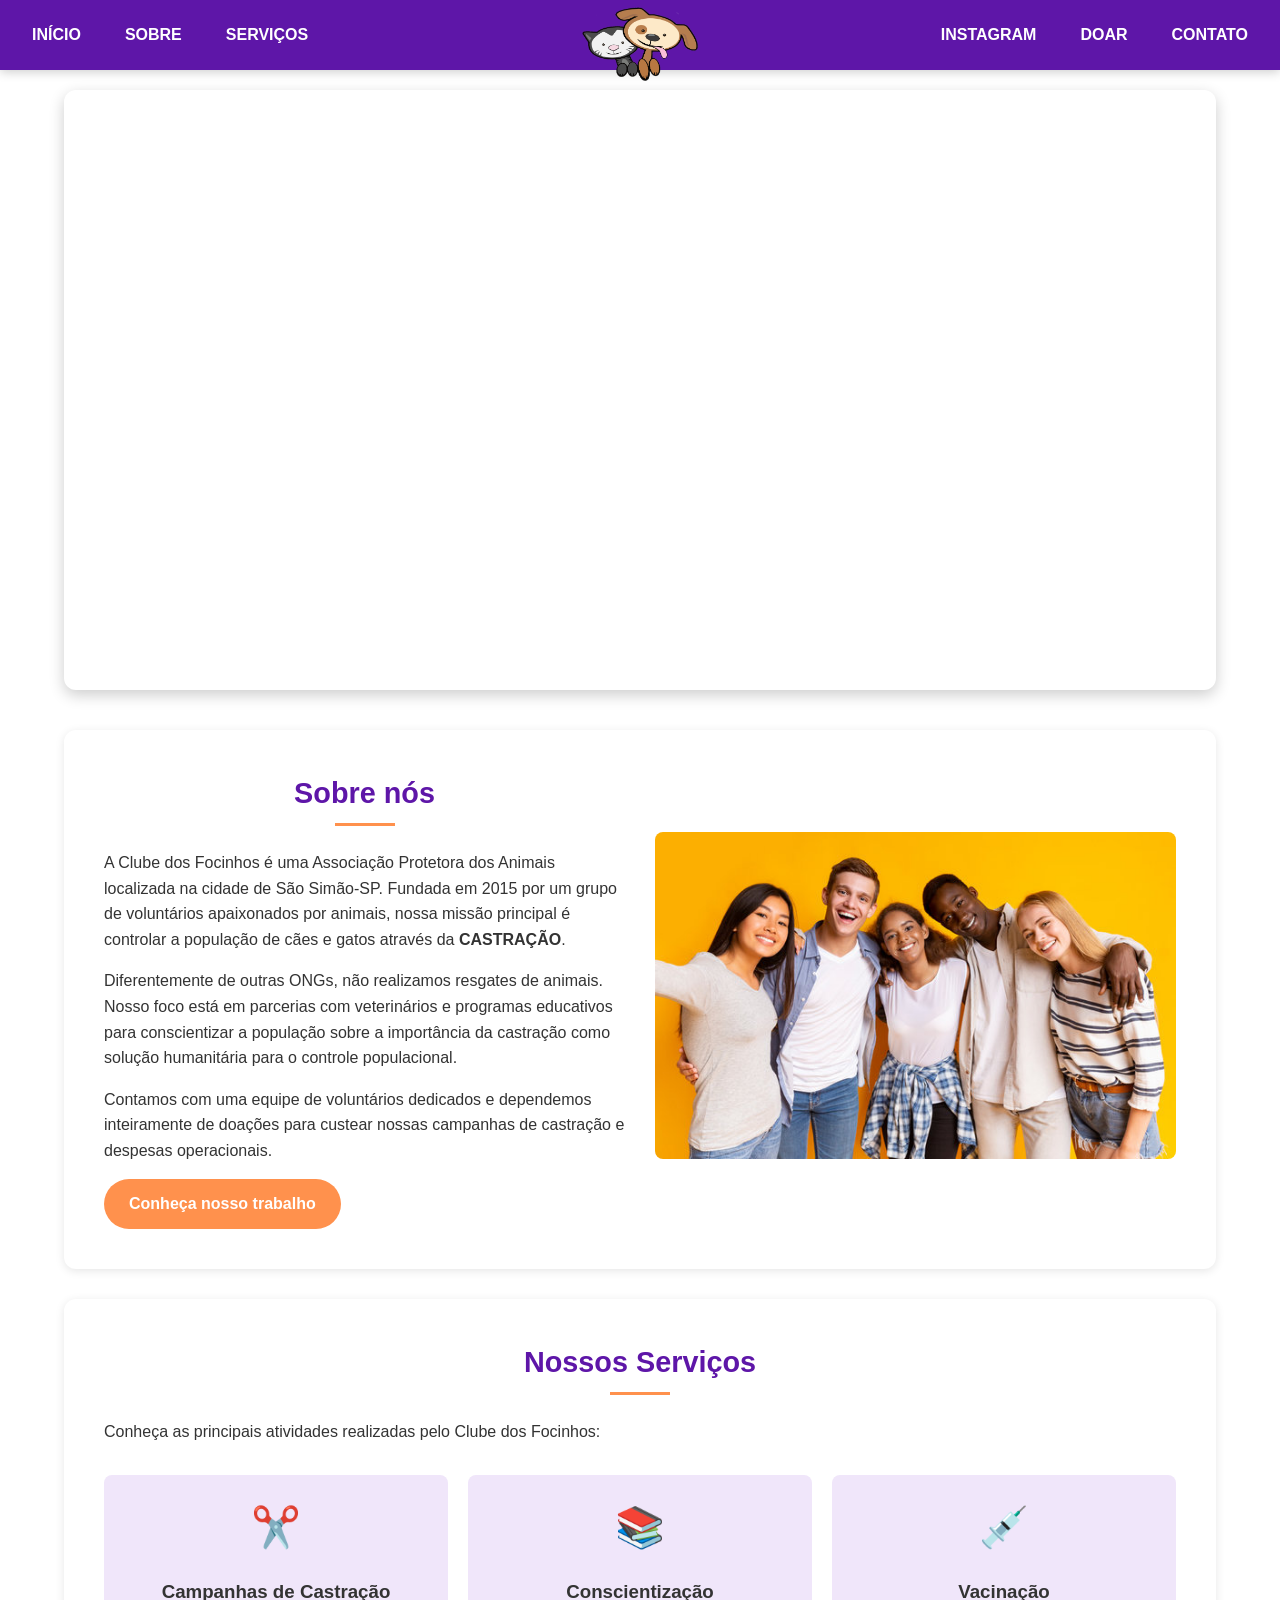
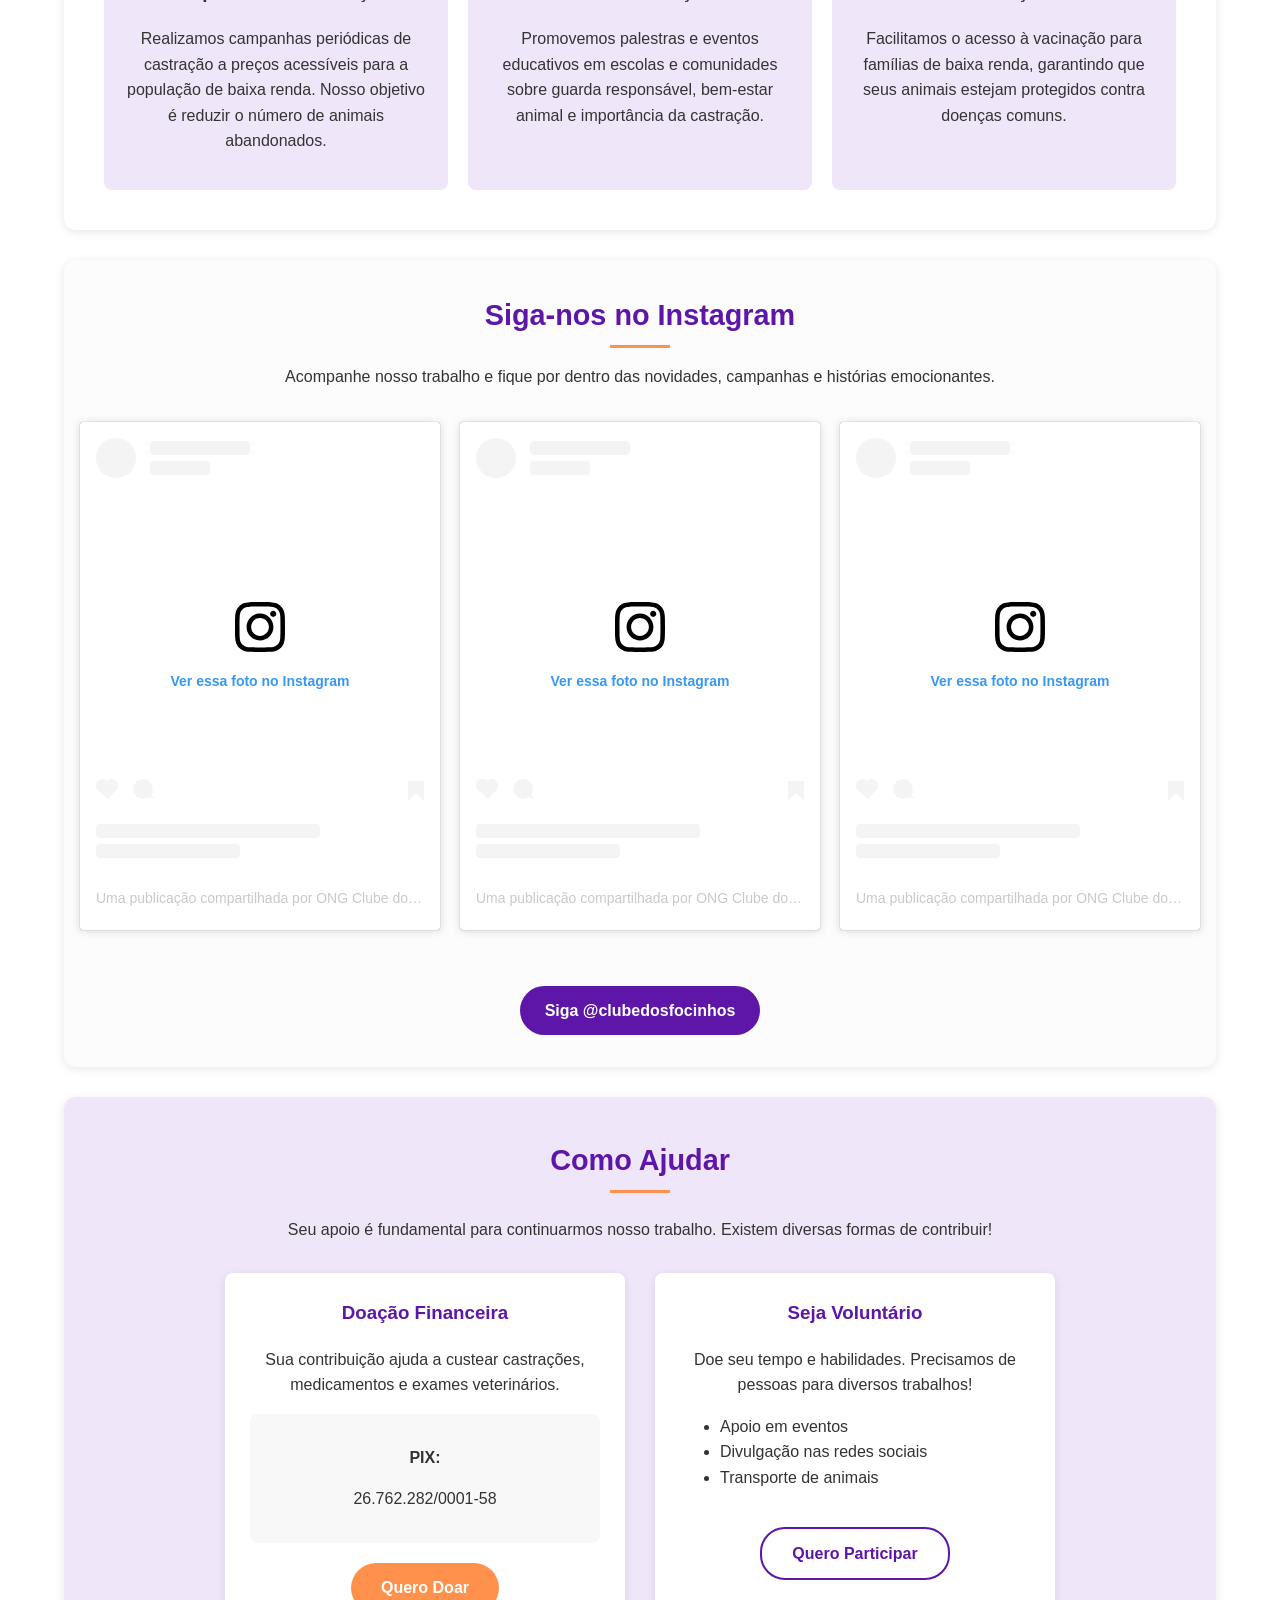
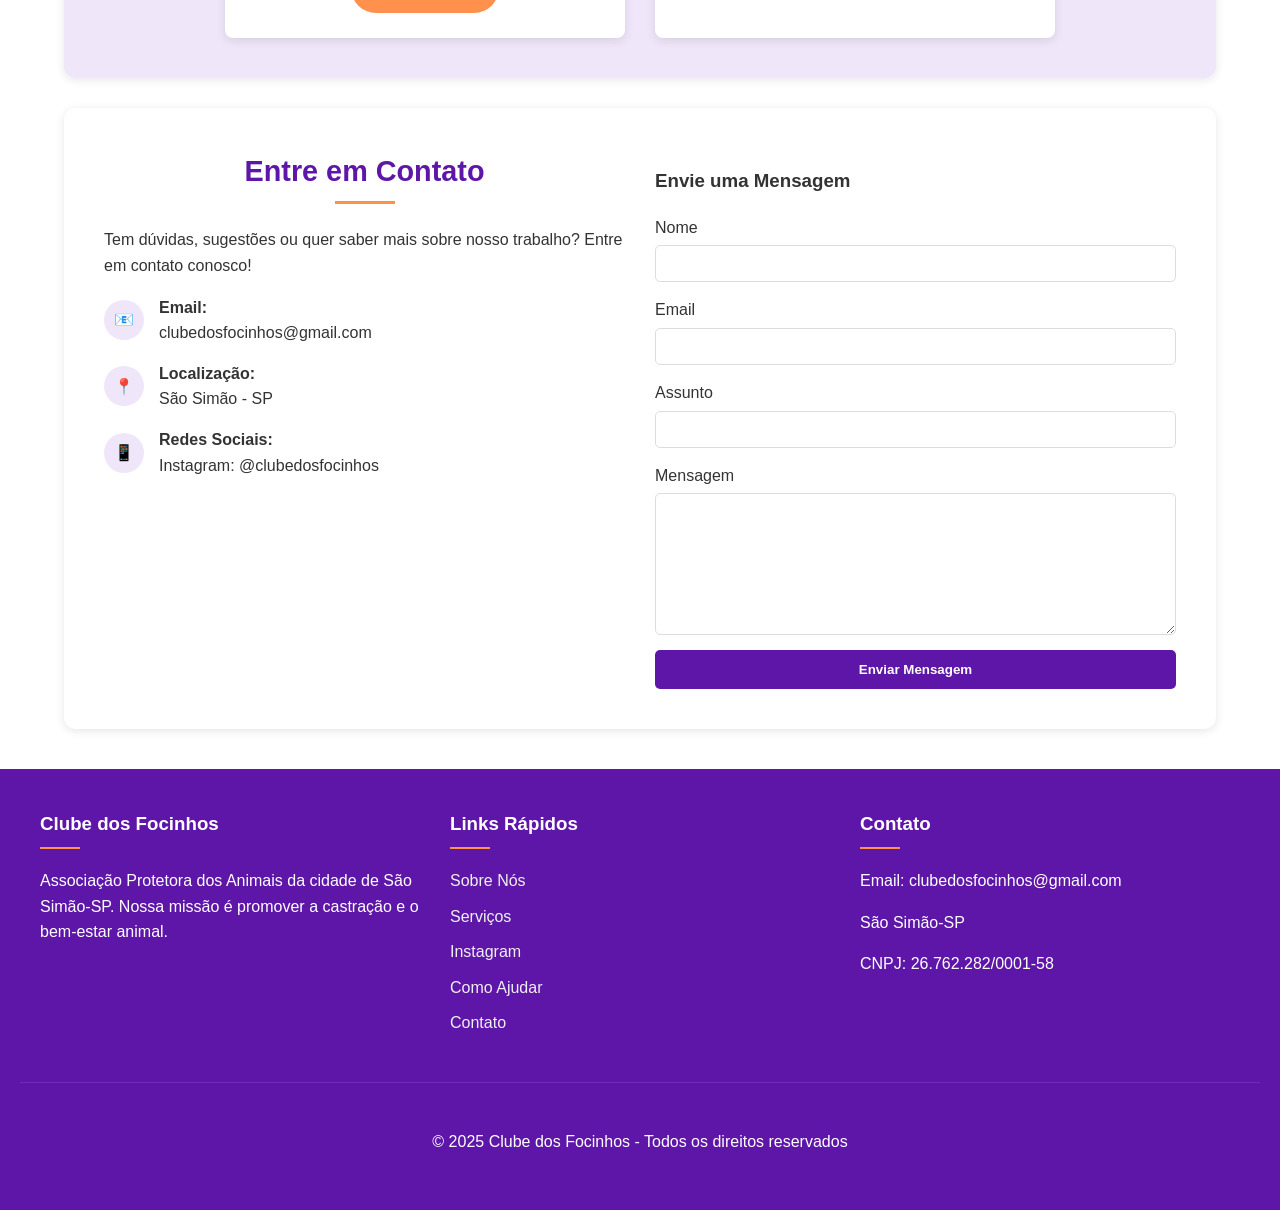
==== commit 9745e19d: "Centered the text on slider and fixed resizing on the  about us section" ====
--- a/index.html
+++ b/index.html
@@ -28,7 +28,7 @@
     </div>
 
     <div class="main-container">
-       
+
         <div class="hero" id="slider">
             <ul class="slider">
                 <li>
@@ -54,7 +54,7 @@
                 </li>
             </ul>
         </div>
- 
+
         <section id="about">
             <div class="about-content">
                 <h2>Sobre nós</h2>
@@ -71,7 +71,7 @@
             </div>
         </section>
 
-         
+
         <section id="services">
             <h2>Nossos Serviços</h2>
             <p>Conheça as principais atividades realizadas pelo Clube dos Focinhos:</p>
@@ -97,7 +97,7 @@
             </div>
         </section>
 
-         
+
         <section id="instagram">
             <h2>Siga-nos no Instagram</h2>
             <p>Acompanhe nosso trabalho e fique por dentro das novidades, campanhas e histórias emocionantes.</p>
@@ -238,7 +238,7 @@
             <a href="https://www.instagram.com/clubedosfocinhos/" target="_blank" class="social-link">Siga @clubedosfocinhos</a>
         </section>
 
-     
+
         <section id="donate">
             <h2>Como Ajudar</h2>
             <p>Seu apoio é fundamental para continuarmos nosso trabalho. Existem diversas formas de contribuir!</p>
@@ -267,7 +267,7 @@
             </div>
         </section>
 
-         <section id="contact">
+        <section id="contact">
             <div class="contact-info">
                 <h2>Entre em Contato</h2>
                 <p>Tem dúvidas, sugestões ou quer saber mais sobre nosso trabalho? Entre em contato conosco!</p>
--- a/styles.css
+++ b/styles.css
@@ -94,6 +94,8 @@
     position: relative;
     z-index: 2;
 }
+
+
 /* Main container */
 
 .main-container {
@@ -101,6 +103,8 @@
     margin: 5.625rem auto 1.25rem;
     padding: 0 1.25rem;
 }
+
+
 /* --- Slider  --- */
 
 .hero {
@@ -111,7 +115,6 @@
     margin: 0 0 2.5rem;
     border-radius: 0.75rem;
     box-shadow: 0 0.3125rem 0.9375rem rgba(0, 0, 0, 0.2);
-    border:red solid 1px;
 }
 
 .slider {
@@ -120,7 +123,6 @@
     height: 100%;
     margin: 0;
     padding: 0;
-    border:green solid 1px;
 }
 
 .slider li {
@@ -133,15 +135,13 @@
     opacity: 0;
     animation: slideAnimation 21s infinite;
     transition: opacity 1s ease-in-out;
-    border:blue solid 1px;
 }
 
 .slider li img {
-    width: 100%;    
+    width: 100%;
     height: 100%;
     object-fit: cover;
     display: block;
-    border:purple solid 1px;
 }
 
 .slider-overlay {
@@ -151,15 +151,14 @@
     width: 100%;
     background: linear-gradient(transparent, rgba(0, 0, 0, 0.7));
     padding: 1.5vw;
-    color: white;
-    text-align: center;
-    border:red solid 1px;
+    box-sizing: border-box;
+    color: white;
+    text-align: center;
 }
 
 .slider-overlay h2 {
     font-size: 2.5rem;
     margin-bottom: 0.625rem;
-    
     text-shadow: 0.0625rem 0.0625rem 0.1875rem rgba(0, 0, 0, 0.8);
 }
 
@@ -200,6 +199,8 @@
         opacity: 0;
     }
 }
+
+
 /* --- Section  --- */
 
 section {
@@ -229,6 +230,8 @@
     height: 0.1875rem;
     background-color: var(--accent);
 }
+
+
 /* Sobre Section */
 
 #about {
@@ -241,22 +244,21 @@
 
 .about-content {
     flex: 1;
-    min-width: 18.75rem;
 }
 
 .about-image {
     flex: 1;
-    min-width: 18.75rem;
-    height: 18.75rem;
+    overflow: hidden;
+}
+
+.about-image img {
+    width: 100%;
+    height: 100%;
     border-radius: 0.5rem;
-    overflow: hidden;
-}
-
-.about-image img {
-    width: 100%;
-    height: 100%;
-    object-fit: cover;
-}
+    object-fit: contain;
+}
+
+
 /* Nossos Servicos Section */
 
 .services-container {
@@ -269,8 +271,8 @@
 
 .service-card {
     flex: 1;
-    min-width: 15.625rem;
-    max-width: 21.875rem;
+    min-width: 10;
+    max-width: 22rem;
     padding: 1.25rem;
     background-color: var(--light-purple);
     border-radius: 0.5rem;
@@ -288,6 +290,8 @@
     color: var(--grape);
     margin-bottom: 0.9375rem;
 }
+
+
 /* Instagram Section */
 
 #instagram {
@@ -335,6 +339,8 @@
     background-color: var(--royal-purple);
     transform: translateY(-0.125rem);
 }
+
+
 /* Doar Section */
 
 #donate {
@@ -387,6 +393,8 @@
 .donate-button:hover {
     background-color: #e57c3a;
 }
+
+
 /* Contato Section */
 
 #contact {
@@ -465,6 +473,8 @@
     margin-right: 0.9375rem;
     color: var(--grape);
 }
+
+
 /* Footer  */
 
 footer {
@@ -530,6 +540,8 @@
     margin-top: 1.875rem;
     border-top: 0.0625rem solid rgba(255, 255, 255, 0.1);
 }
+
+
 /* Botoes */
 
 .button {
@@ -559,12 +571,14 @@
     background-color: var(--grape);
     color: white;
 }
+
+
 /* Responsividade */
 
-        @media screen and (max-width: 768px) {
-            .navbar {
-                flex-wrap: wrap;
-                height: auto;
+@media screen and (max-width: 768px) {
+    .navbar {
+        flex-wrap: wrap;
+        height: auto;
         padding: 0.625rem;
         position: relative;
     }
@@ -601,15 +615,19 @@
     .slider-overlay p {
         font-size: 1rem;
     }
+    #about {
+        flex-direction: column;
+        align-items: center;
+    }
     .instagram-feed {
         grid-template-columns: repeat(2, 1fr);
     }
 }
 
 @media screen and (max-width: 480px) {
-            .navbar-left,
-            .navbar-right {
-                flex-direction: column;
+    .navbar-left,
+    .navbar-right {
+        flex-direction: column;
         gap: 0.3125rem;
     }
     .navbar a {
@@ -637,4 +655,4 @@
     #instagram {
         padding: 1.5rem 0.75rem;
     }
-}
+}
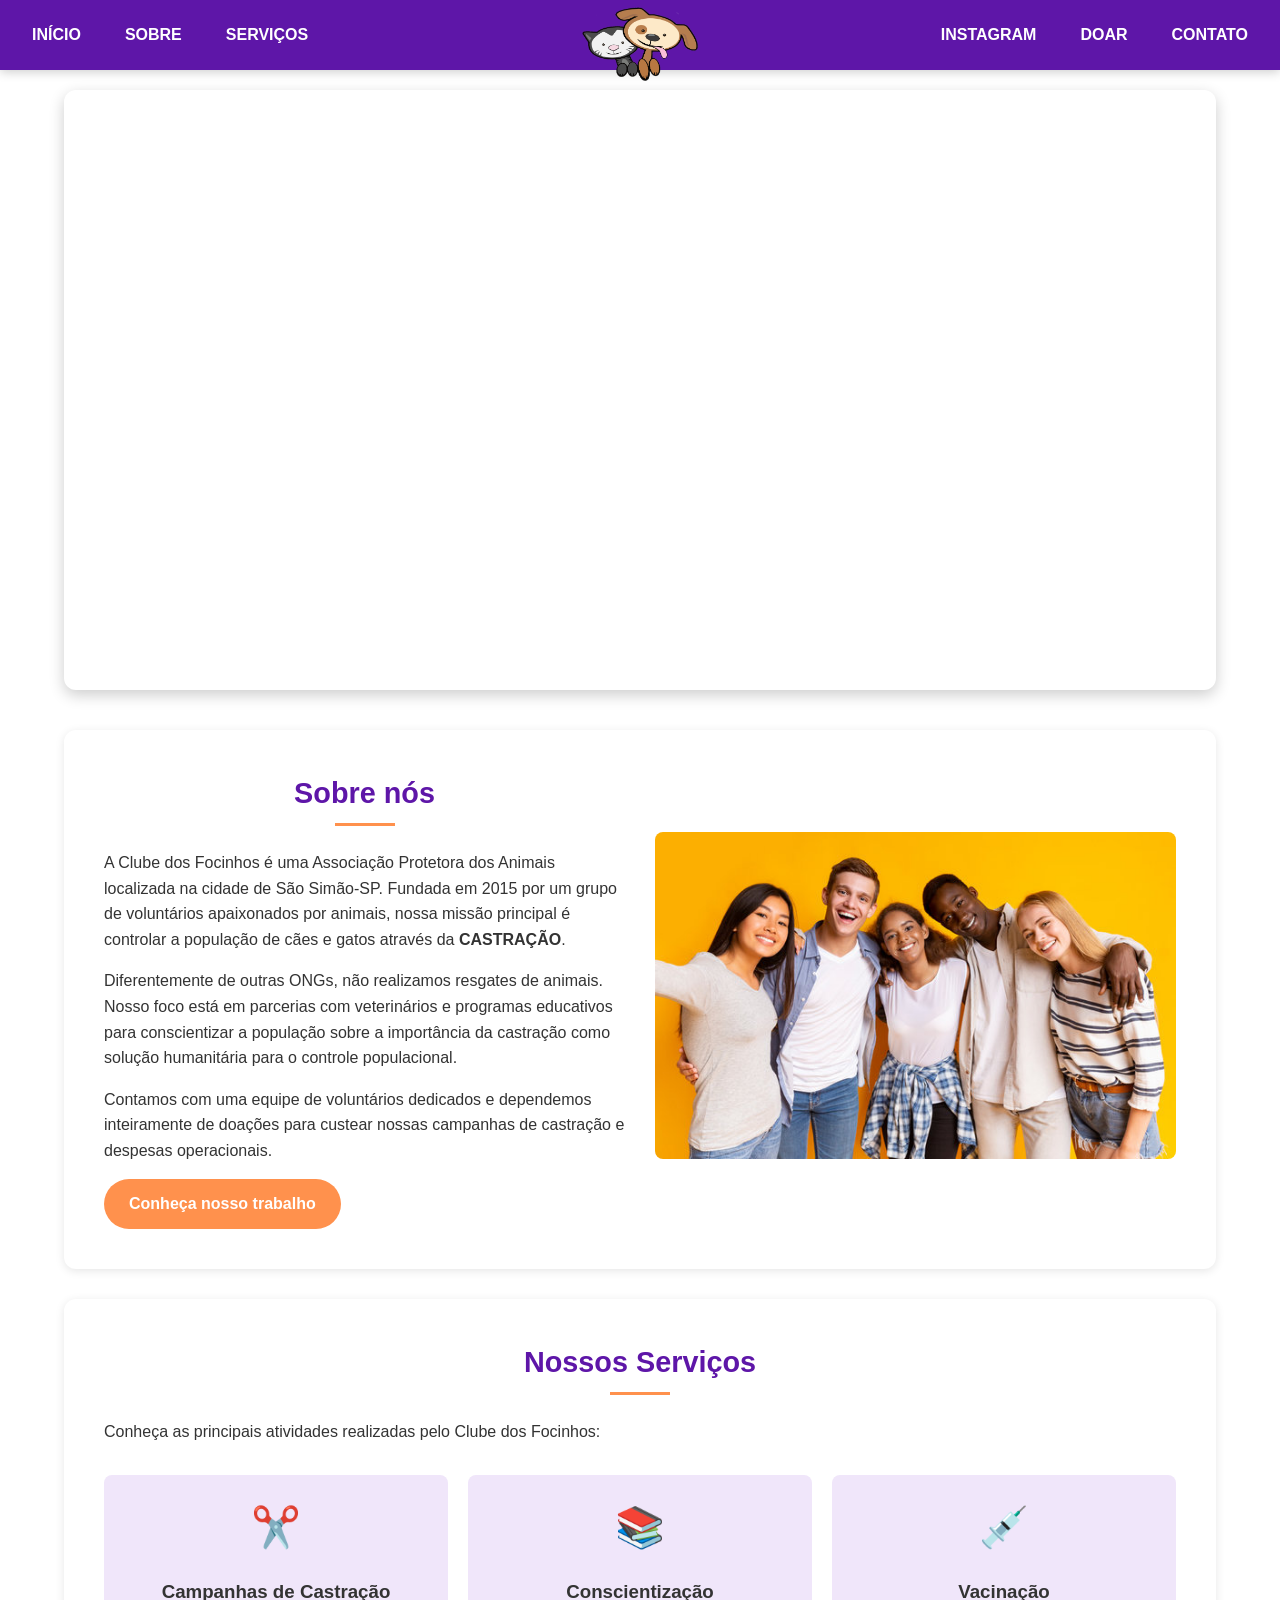
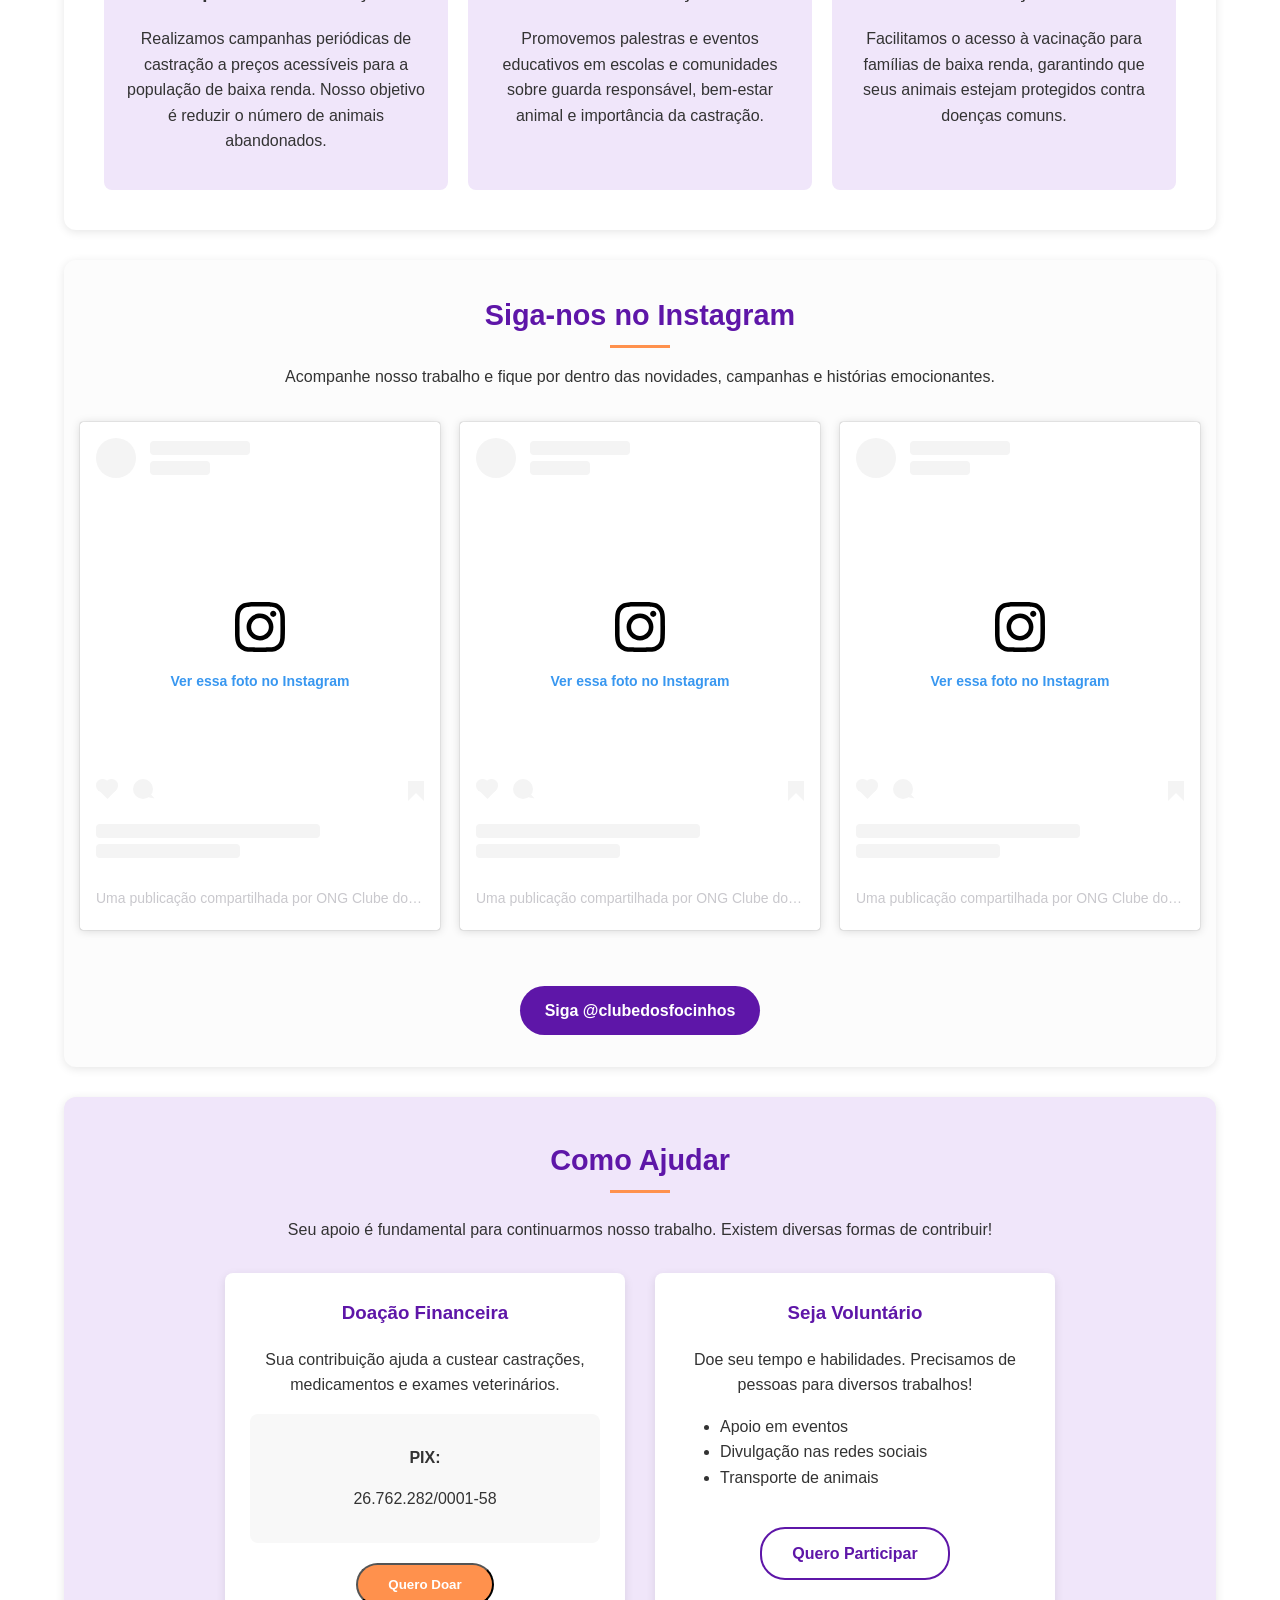
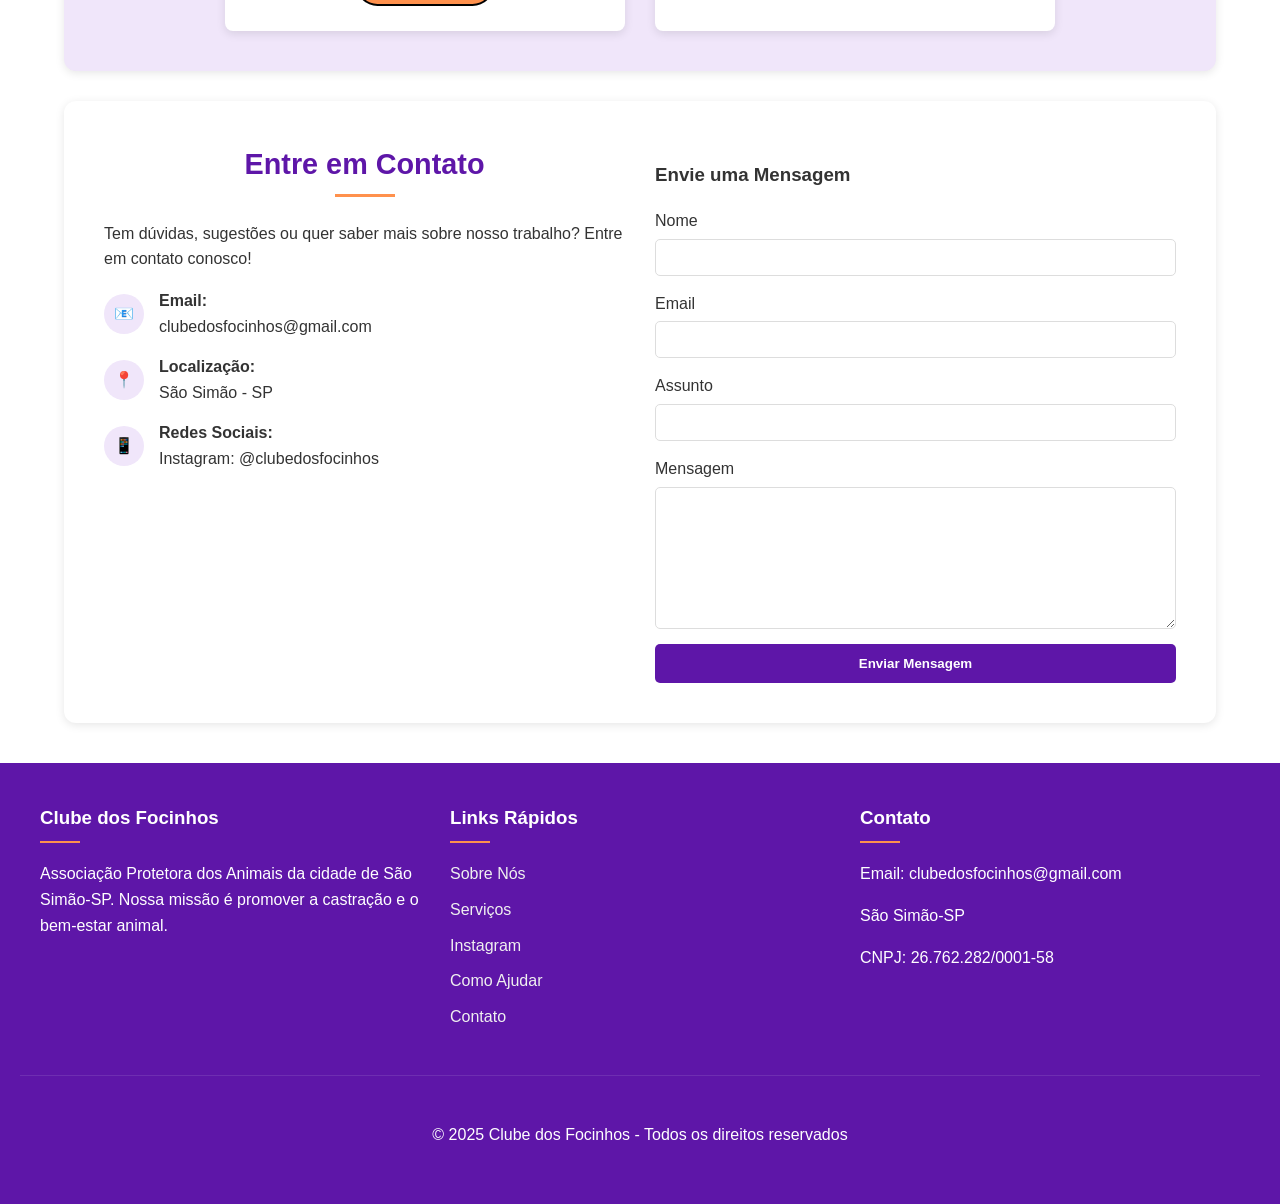
==== commit 689f2014: "Test in the donate button" ====
--- a/index.html
+++ b/index.html
@@ -251,7 +251,7 @@
                         <p><strong>PIX:</strong></p>
                         <p>26.762.282/0001-58</p>
                     </div>
-                    <a href="#" class="donate-button">Quero Doar</a>
+                    <button class="donate-button">Quero Doar</button>
                 </div>
 
                 <div class="donate-card">
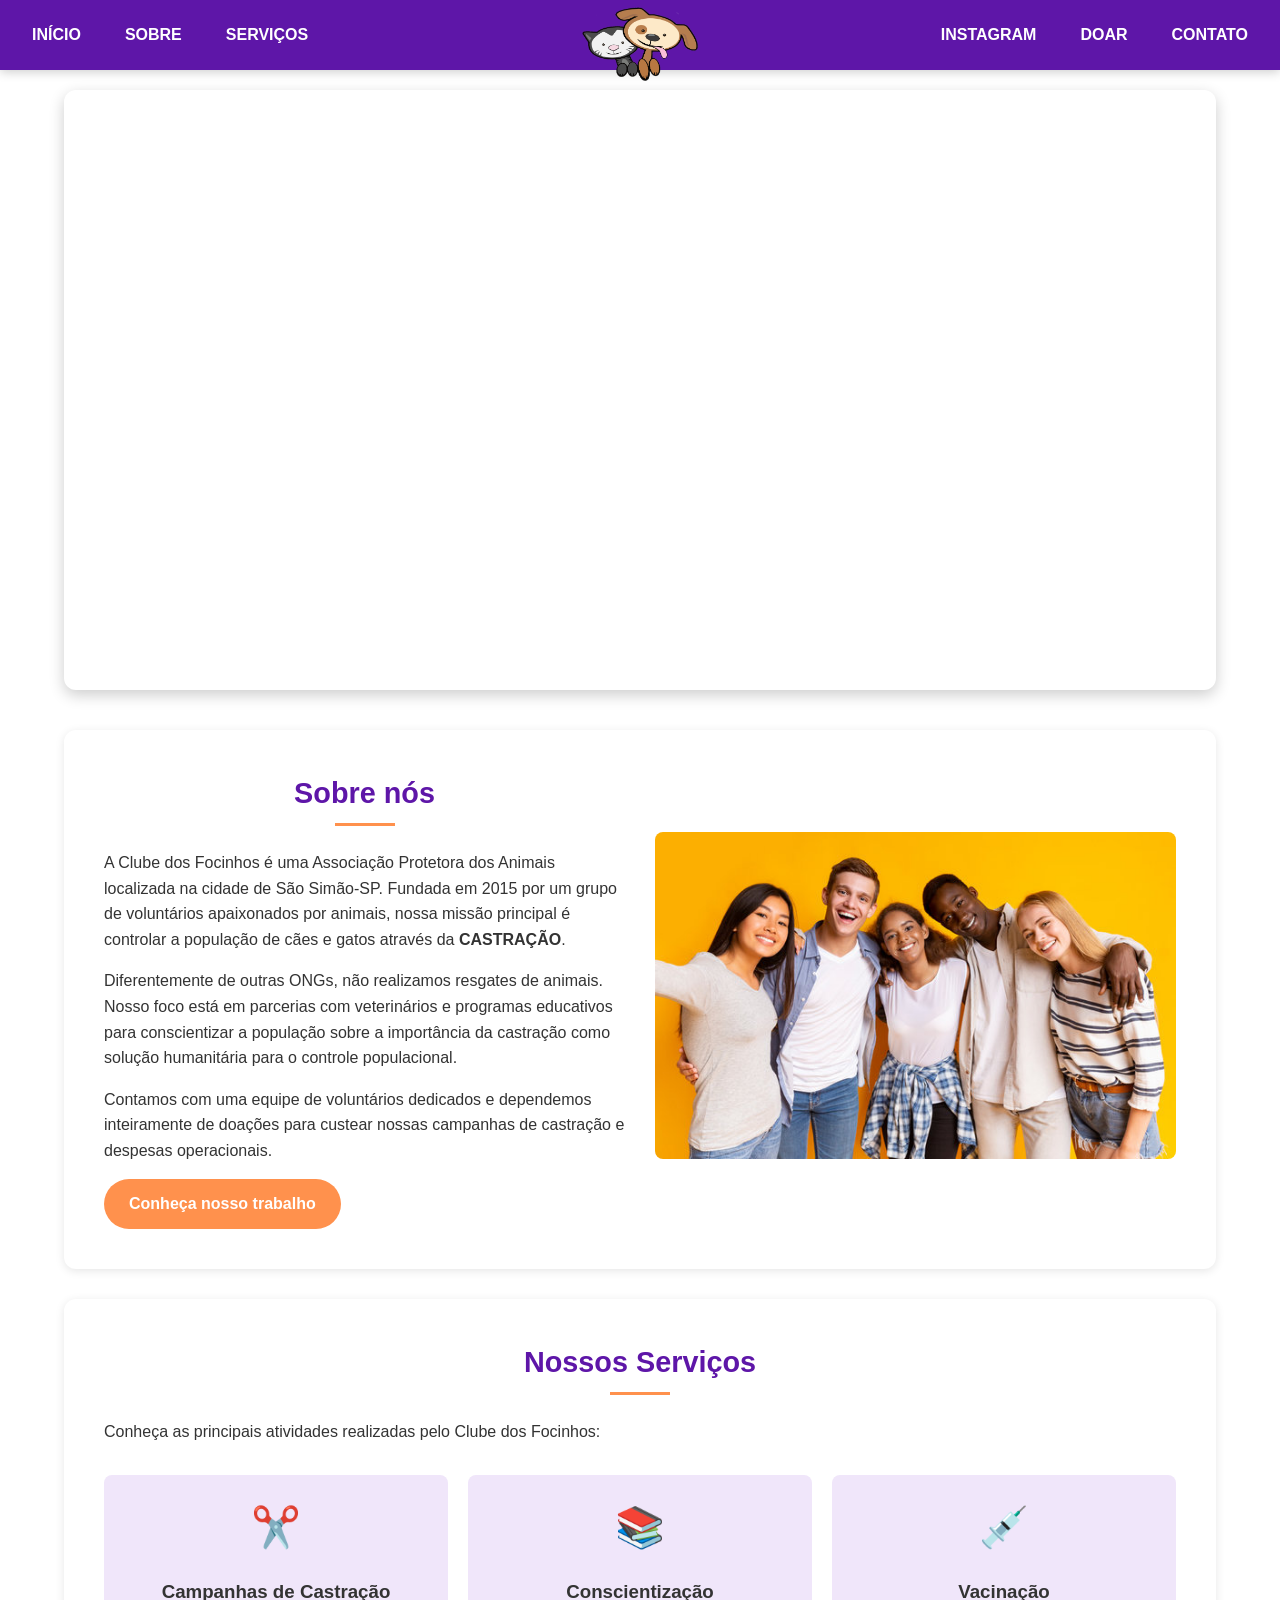
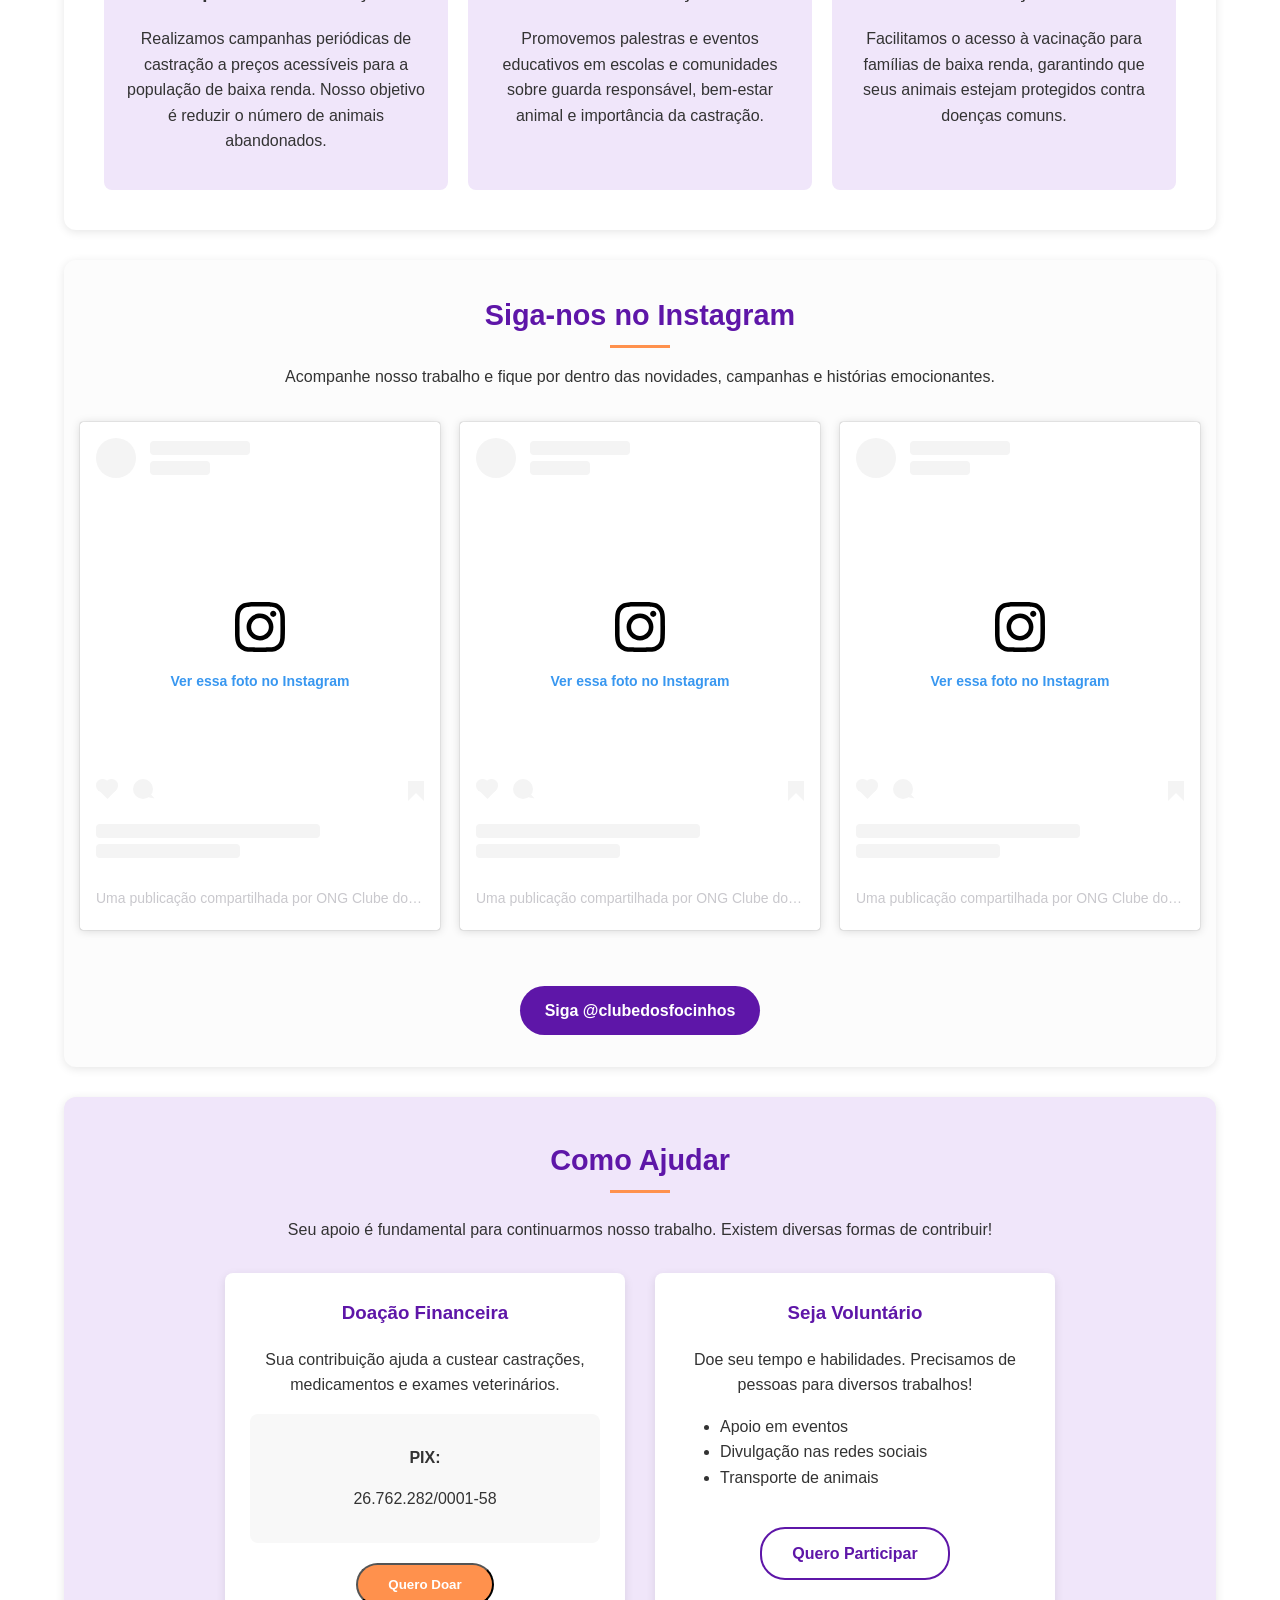
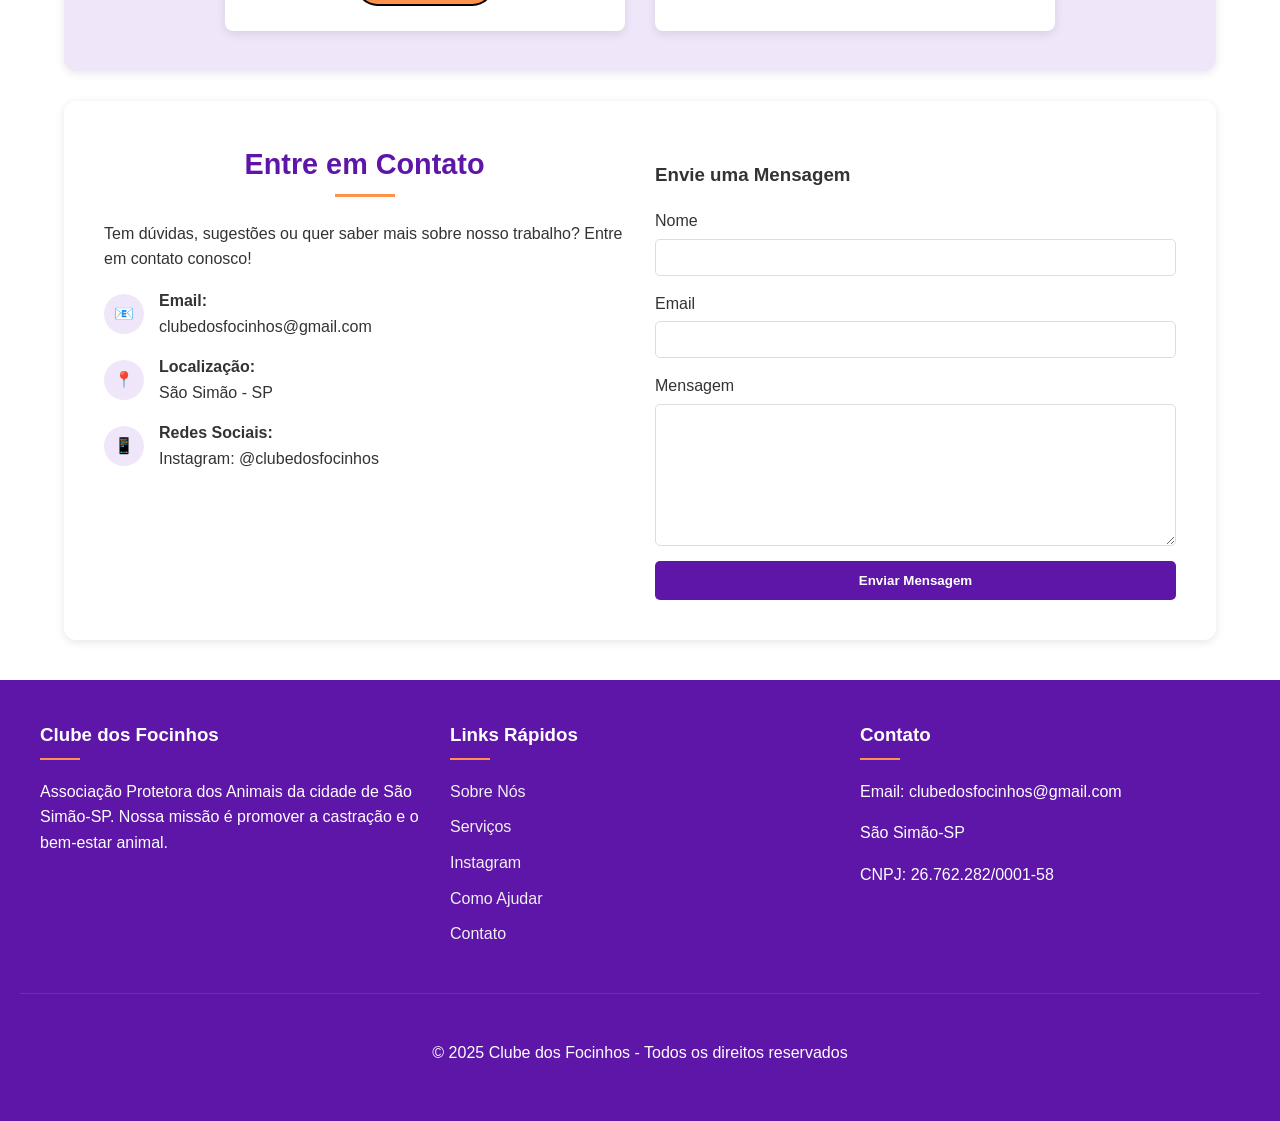
==== commit 88583275: "added formsubmit to send emails" ====
--- a/index.html
+++ b/index.html
@@ -1,4 +1,4 @@
-<!-- Falta fazer o email funcionar, corrigir images, fazer figma, colocar baguethe (widgte) de rede social-->
+<!--  colocar baguethe (widgte) de rede social-->
 
 <!DOCTYPE html>
 <html lang="pt-BR">
@@ -240,6 +240,50 @@
 
 
         <section id="donate">
+            <script>
+                window.addEventListener('load', function() {
+
+                    const pixElement = document.getElementById('pix');
+                    const copyButton = document.getElementById('copyPixButton');
+
+
+
+                    function copyPix() {
+
+
+                        const pixText = pixElement.textContent.trim();
+
+                        const textarea = document.createElement('textarea');
+                        textarea.value = pixText;
+                        textarea.style.position = 'fixed';
+                        textarea.style.opacity = '0';
+                        document.body.appendChild(textarea);
+                        textarea.select();
+
+                        try {
+                            const success = document.execCommand('copy');
+                            if (success) {
+                                alert("PIX copiado: " + pixText);
+                            } else {
+                                alert("Não foi possível copiar o PIX. Por favor, copie manualmente: " + pixText);
+                            }
+                        } catch (err) {
+                            console.error("Copy error:", err);
+                            alert("Erro ao copiar. Por favor, copie manualmente: " + pixText);
+                        }
+
+                        document.body.removeChild(textarea);
+                    }
+
+
+                    if (copyButton) {
+                        copyButton.addEventListener('click', function(e) {
+                            e.preventDefault();
+                            copyPix();
+                        });
+                    }
+                });
+            </script>
             <h2>Como Ajudar</h2>
             <p>Seu apoio é fundamental para continuarmos nosso trabalho. Existem diversas formas de contribuir!</p>
 
@@ -249,9 +293,9 @@
                     <p>Sua contribuição ajuda a custear castrações, medicamentos e exames veterinários.</p>
                     <div class="pix-info">
                         <p><strong>PIX:</strong></p>
-                        <p>26.762.282/0001-58</p>
-                    </div>
-                    <button class="donate-button">Quero Doar</button>
+                        <p id="pix">26.762.282/0001-58</p>
+                    </div>
+                    <button class="donate-button" id="copyPixButton">Quero Doar</button>
                 </div>
 
                 <div class="donate-card">
@@ -296,7 +340,7 @@
 
             <div class="contact-form">
                 <h3>Envie uma Mensagem</h3>
-                <form>
+                <form id="contact-form">
                     <div class="form-group">
                         <label for="name">Nome</label>
                         <input type="text" id="name" name="name" required>
@@ -308,17 +352,44 @@
                     </div>
 
                     <div class="form-group">
-                        <label for="subject">Assunto</label>
-                        <input type="text" id="subject" name="subject">
-                    </div>
-
-                    <div class="form-group">
                         <label for="message">Mensagem</label>
                         <textarea id="message" name="message" required></textarea>
                     </div>
 
+                    <input type="hidden" name="_subject" value="Mensagem do site Clube dos Focinhos">
+                    <input type="text" name="_honey" style="display: none;">
+                    <input type="hidden" name="_captcha" value="false">
+
                     <button type="submit" class="submit-button">Enviar Mensagem</button>
                 </form>
+
+                <p id="success-message" style="display: none; color: green;">Mensagem enviada com sucesso!</p>
+
+
+                </form>
+                <script>
+                    document.getElementById('contact-form').addEventListener('submit', function(e) {
+                        e.preventDefault();
+
+                        const formData = new FormData(this);
+
+                        fetch('https://formsubmit.co/aqueledavidcamara@gmail.com', {
+                            method: 'POST',
+                            body: formData
+                        }).then(response => {
+                            if (response.ok) {
+                                document.getElementById('success-message').style.display = 'block';
+                                this.reset();
+                            } else {
+
+                                alert('Erro ao enviar a mensagem. Tente novamente!');
+                            }
+                        }).catch(error => {
+                            console.error('Erro:', error);
+                            alert('Erro ao enviar a mensagem. Verifique sua conexão.');
+                        });
+                    });
+                </script>
             </div>
         </section>
     </div>
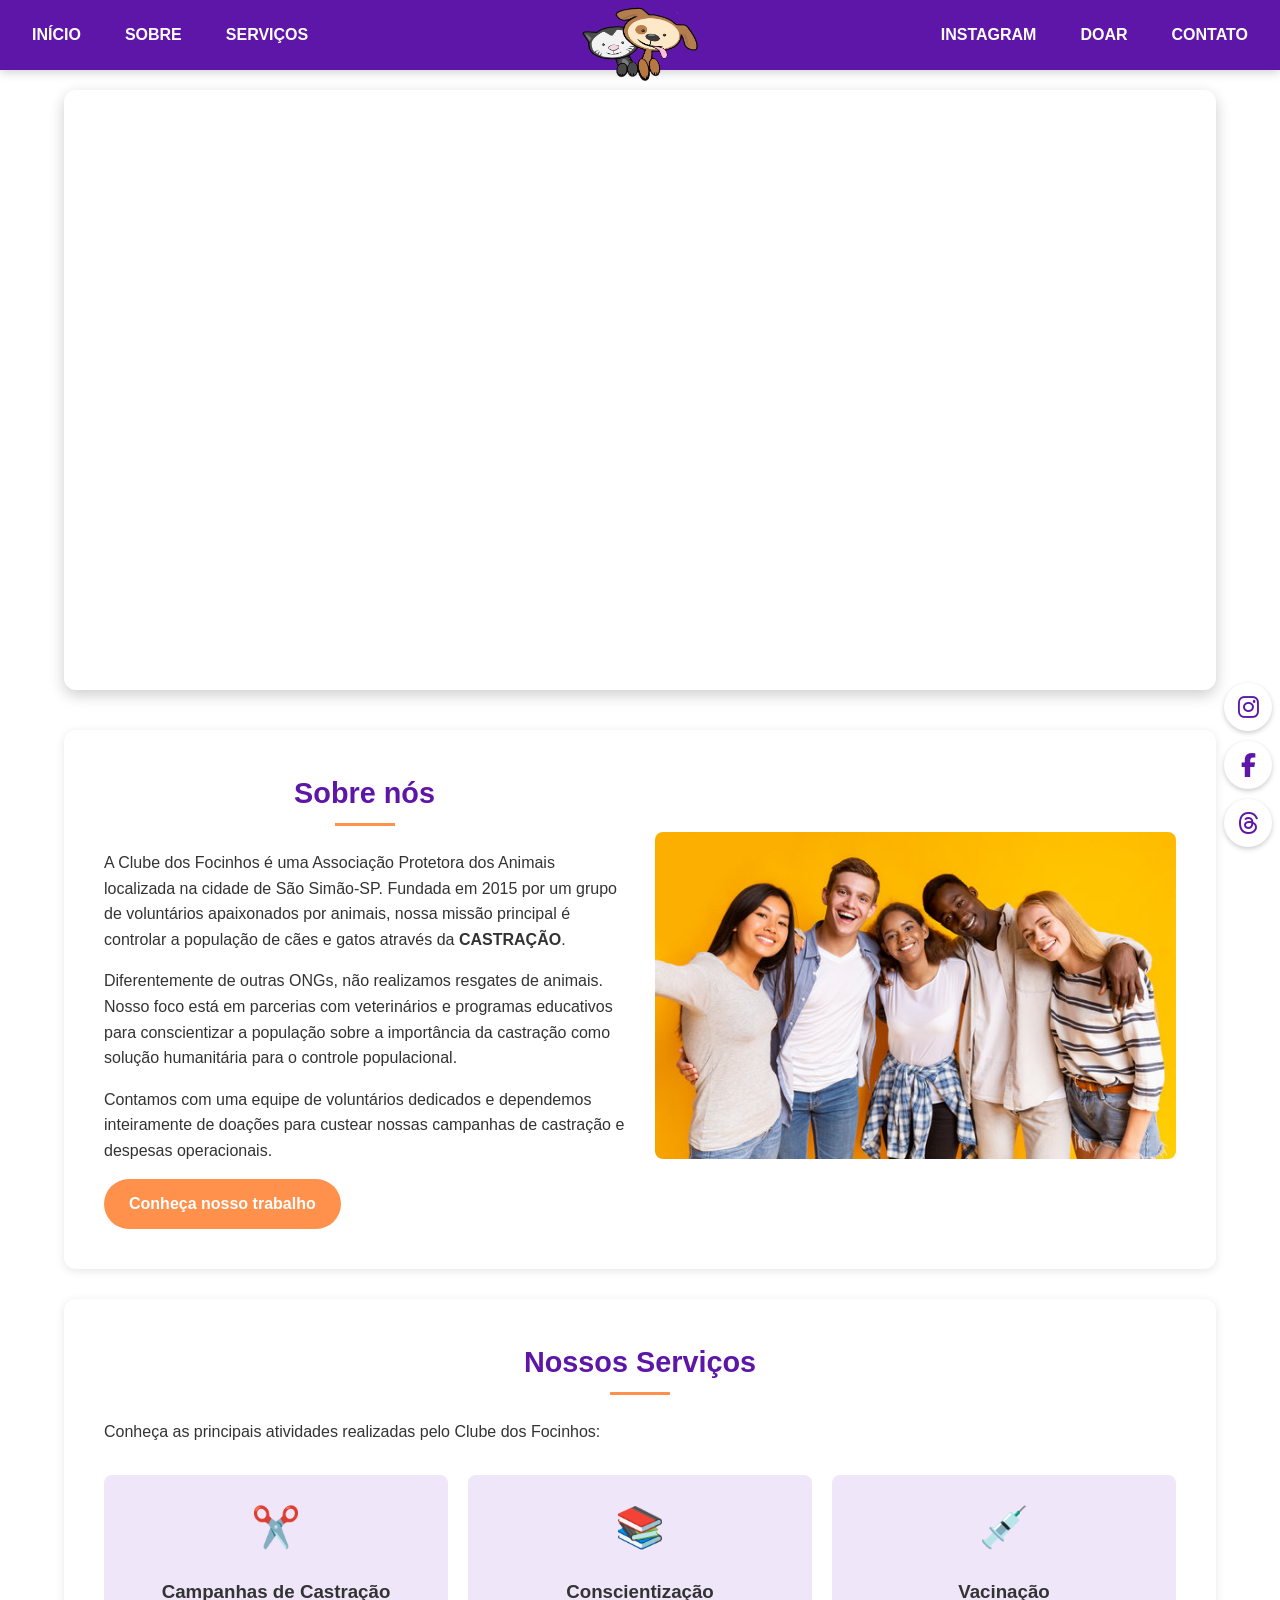
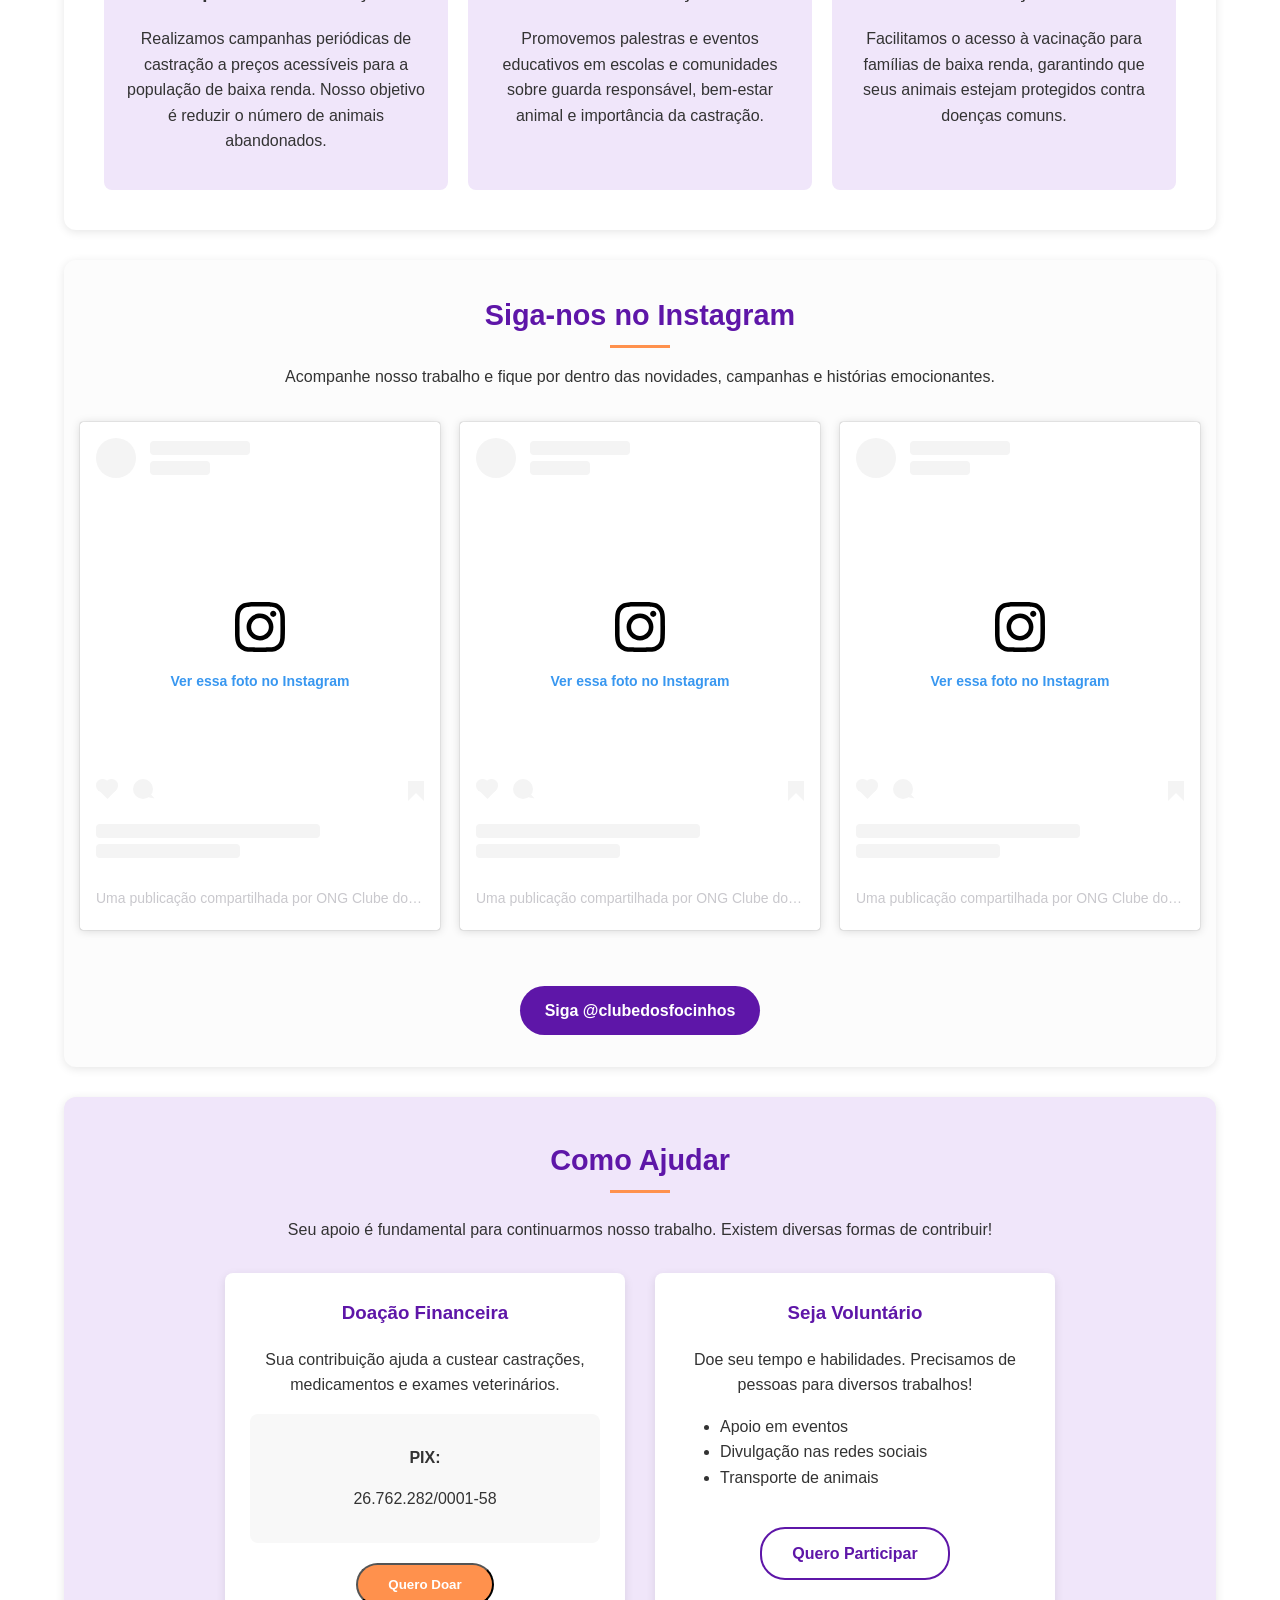
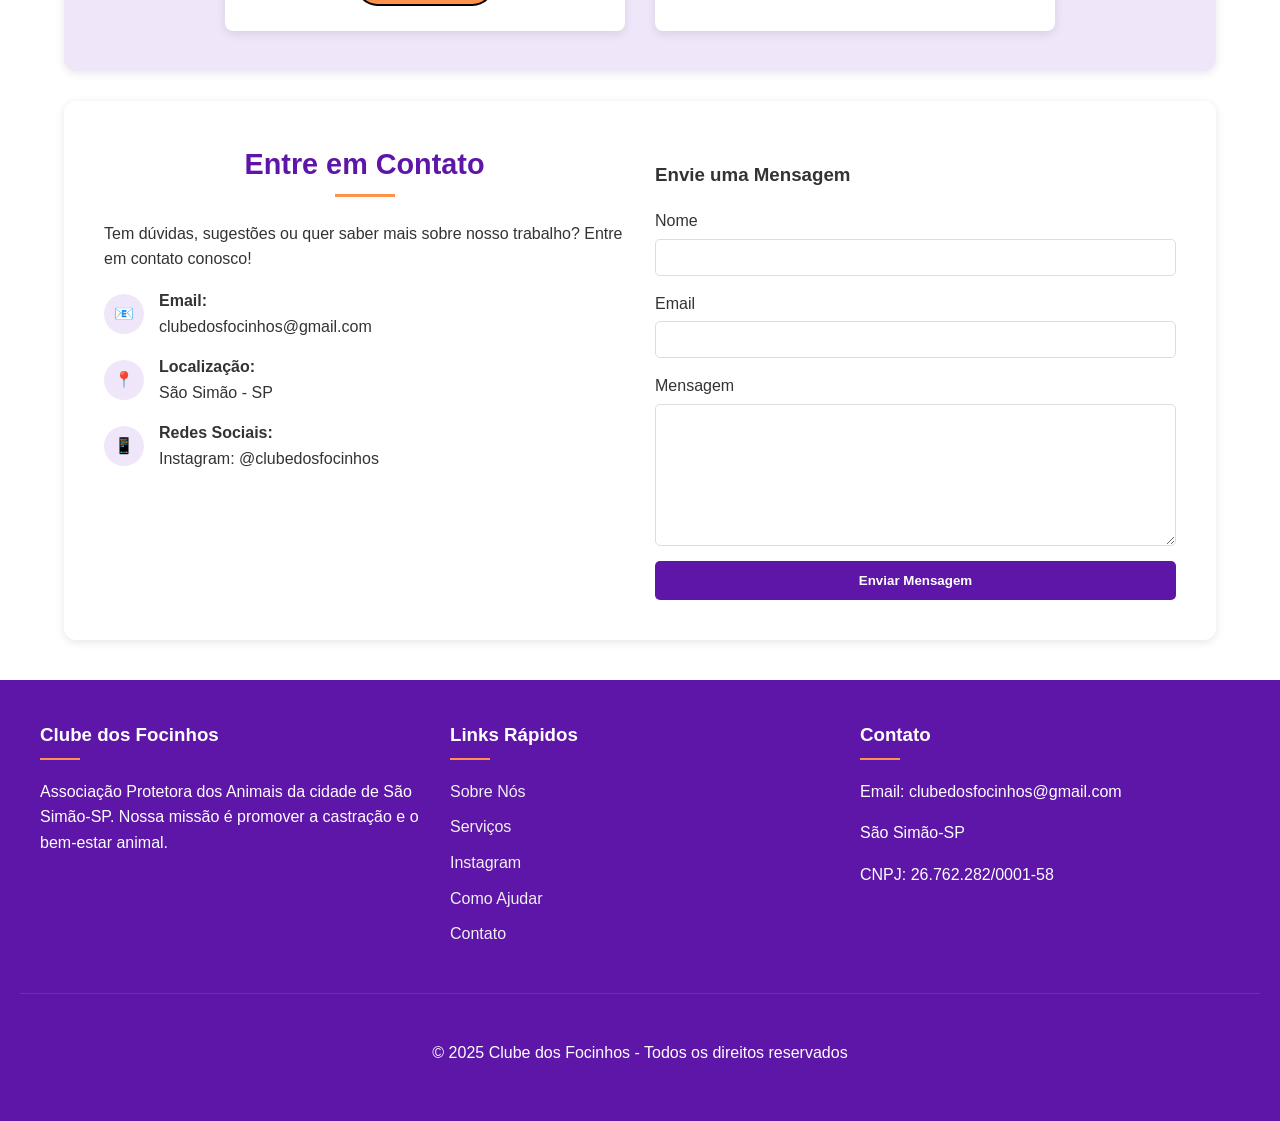
==== commit 6d07c520: "linked font awsome, added social widget and links to the social accounts" ====
--- a/index.html
+++ b/index.html
@@ -8,6 +8,8 @@
     <meta name="viewport" content="width=device-width, initial-scale=1.0">
     <title>Clube dos Focinhos - Associação Protetora dos Animais</title>
     <link rel="stylesheet" href="styles.css" />
+    <link rel="stylesheet" href="https://cdnjs.cloudflare.com/ajax/libs/font-awesome/6.5.1/css/all.min.css">
+
 </head>
 
 <body>
@@ -357,8 +359,7 @@
                     </div>
 
                     <input type="hidden" name="_subject" value="Mensagem do site Clube dos Focinhos">
-                    <input type="text" name="_honey" style="display: none;">
-                    <input type="hidden" name="_captcha" value="false">
+
 
                     <button type="submit" class="submit-button">Enviar Mensagem</button>
                 </form>
@@ -367,33 +368,21 @@
 
 
                 </form>
-                <script>
-                    document.getElementById('contact-form').addEventListener('submit', function(e) {
-                        e.preventDefault();
-
-                        const formData = new FormData(this);
-
-                        fetch('https://formsubmit.co/aqueledavidcamara@gmail.com', {
-                            method: 'POST',
-                            body: formData
-                        }).then(response => {
-                            if (response.ok) {
-                                document.getElementById('success-message').style.display = 'block';
-                                this.reset();
-                            } else {
-
-                                alert('Erro ao enviar a mensagem. Tente novamente!');
-                            }
-                        }).catch(error => {
-                            console.error('Erro:', error);
-                            alert('Erro ao enviar a mensagem. Verifique sua conexão.');
-                        });
-                    });
-                </script>
+
             </div>
         </section>
     </div>
-
+    <div class="social-widget">
+        <a href="https://www.instagram.com/clubedosfocinhos/" target="_blank" class="social-icon instagram">
+            <i class="fab fa-instagram"></i> <span class="social-label">Instagram</span>
+        </a>
+        <a href="https://www.facebook.com/apaclubedosfocinhos/" target="_blank" class="social-icon facebook">
+            <i class="fab fa-facebook-f"></i> <span class="social-label">Facebook</span>
+        </a>
+        <a href="https://www.threads.net/@clubedosfocinhos" target="_blank" class="social-icon threads">
+            <i class="fa-brands fa-threads"></i> <span class="social-label">Threads</span>
+        </a>
+    </div>
     <footer>
         <div class="footer-content">
             <div class="footer-column">
--- a/styles.css
+++ b/styles.css
@@ -573,6 +573,77 @@
 }
 
 
+/* Social Icons */
+
+.social-widget {
+    position: fixed;
+    top: 85%;
+    right: 0.5rem;
+    transform: translateY(-50%);
+    display: flex;
+    flex-direction: column;
+    gap: 0.625rem;
+    z-index: 99;
+}
+
+.social-icon {
+    display: flex;
+    align-items: center;
+    justify-content: center;
+    width: 3rem;
+    height: 3rem;
+    border-radius: 50%;
+    background-color: #fff;
+    color: var(--grape);
+    text-decoration: none;
+    box-shadow: 0 0.125rem 0.3125rem rgba(0, 0, 0, 0.2);
+    transition: background-color 0.3s ease, transform 0.2s ease;
+}
+
+.social-icon:hover {
+    background-color: var(--royal-purple);
+    color: white;
+    transform: scale(1.1);
+}
+
+.social-icon i {
+    font-size: 1.5rem;
+}
+
+.social-icon svg {
+    width: 1.5rem;
+    height: 1.5rem;
+}
+
+.social-label {
+    position: absolute;
+    right: 100%;
+    top: 50%;
+    transform: translateY(-50%);
+    padding: 0.5rem 0.75rem;
+    background-color: var(--grape);
+    color: white;
+    border-radius: 0.3125rem;
+    font-size: 0.875rem;
+    white-space: nowrap;
+    opacity: 0;
+    visibility: hidden;
+    transition: opacity 0.3s ease, visibility 0.3s ease, transform 0.3s ease;
+    margin-right: 0.625rem;
+}
+
+.social-icon:hover .social-label {
+    opacity: 1;
+    visibility: visible;
+    transform: translateY(-50%) translateX(-0.625rem);
+}
+
+.social-icon {
+    position: relative;
+    overflow: visible;
+}
+
+
 /* Responsividade */
 
 @media screen and (max-width: 768px) {
